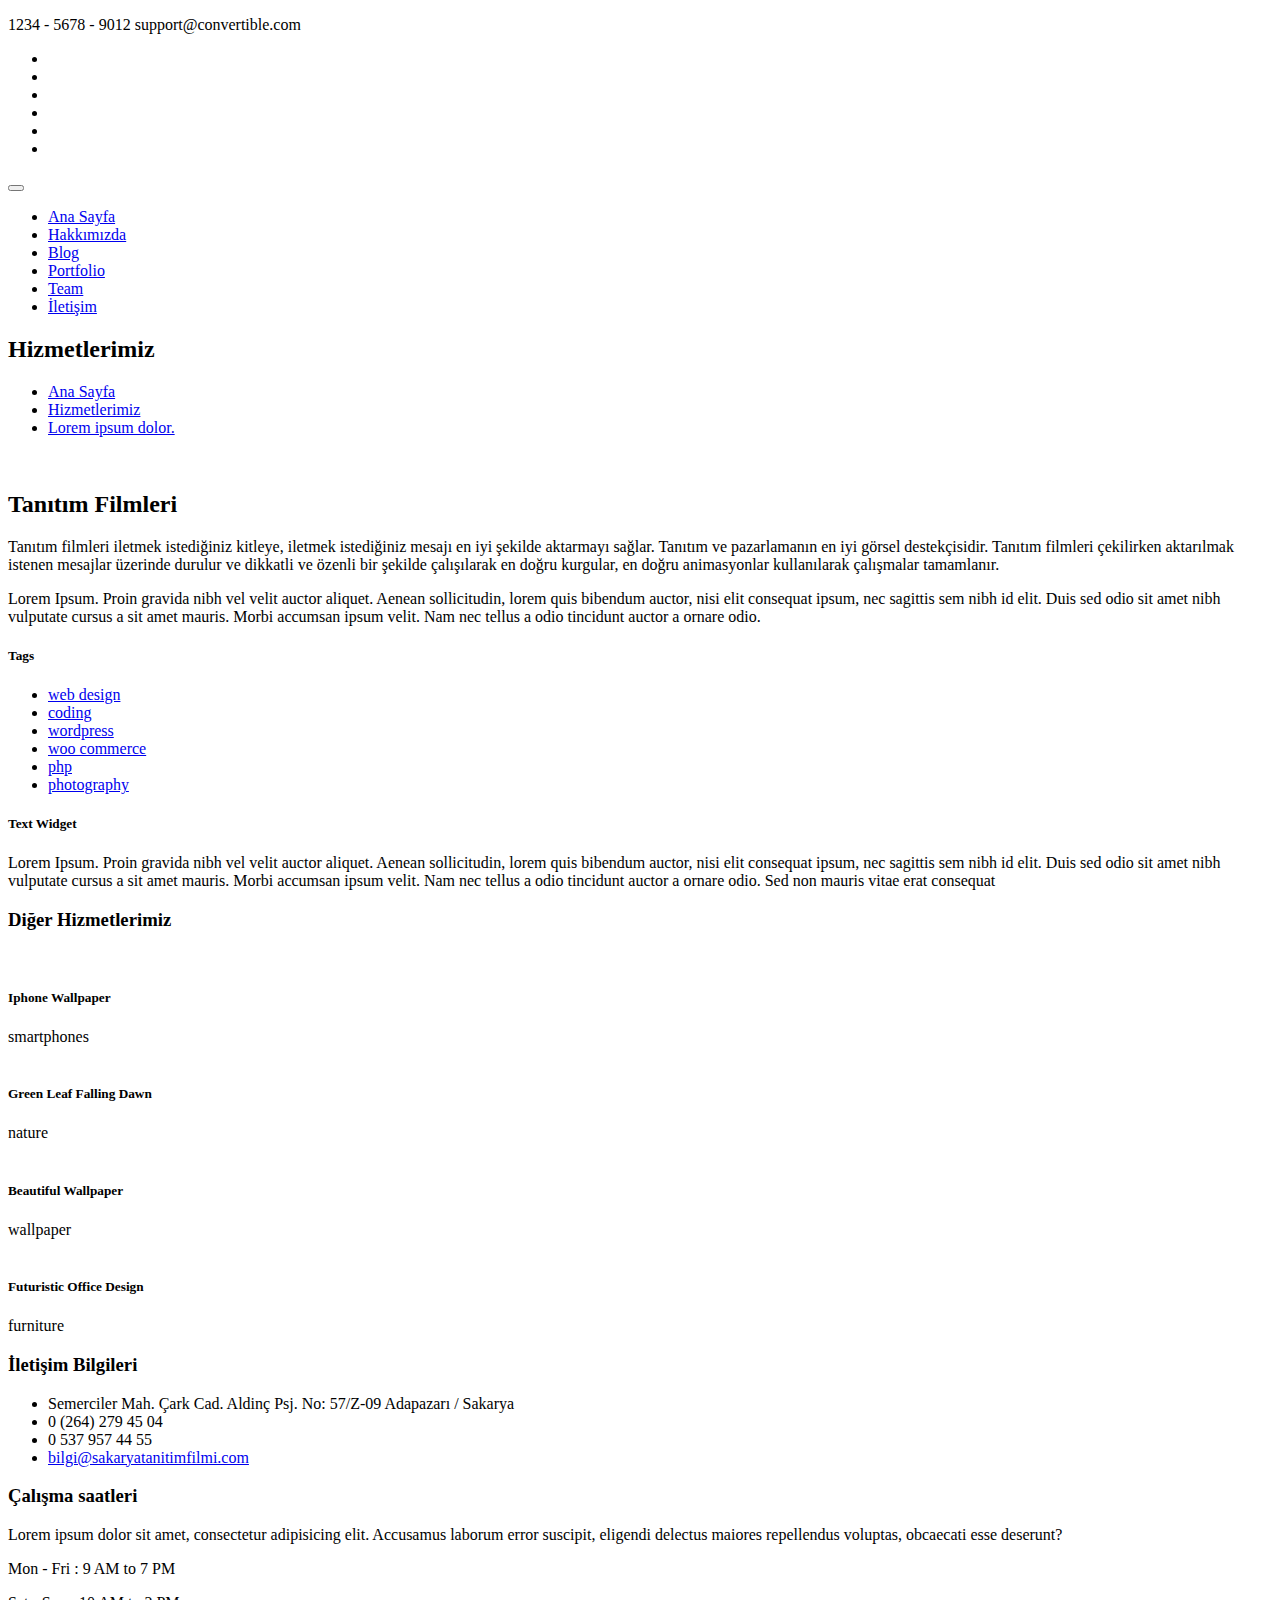
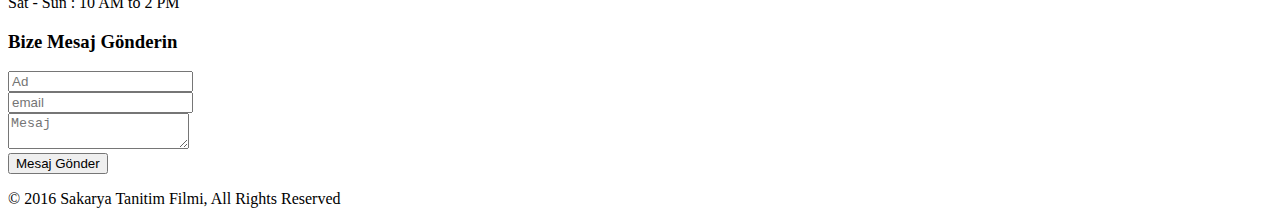
==== single-project.html @ cc4ac3e5 "Added files via upload" ====
<!doctype html>


<html lang="en" class="no-js">
<head>
	<title>Adapazarı Dış Mekan Çekimi Yapan Firmalar, Sakarya Fotoğraf Stüdyosu</title>

	<meta charset="utf-8">

	<meta http-equiv="X-UA-Compatible" content="IE=edge,chrome=1">
	<meta name="viewport" content="width=device-width, initial-scale=1, maximum-scale=1">

	<link href='http://fonts.googleapis.com/css?family=Open+Sans:300italic,400italic,600italic,700italic,400,700,600,300' rel='stylesheet' type='text/css'>

	<link rel="stylesheet" type="text/css" href="css/bootstrap.css" media="screen">
	<link rel="stylesheet" type="text/css" href="css/font-awesome.css" media="screen">
	<link rel="stylesheet" type="text/css" href="css/magnific-popup.css" media="screen">
	<link rel="stylesheet" type="text/css" href="css/style.css" media="screen">
	<link rel="stylesheet" type="text/css" href="css/responsive.css" media="screen">

</head>
<body>

	<!-- Container -->
	<div id="container">
		<!-- Header
		    ================================================== -->
		<header class="clearfix">
			<!-- Static navbar -->
			<div class="navbar navbar-default navbar-fixed-top">
				<div class="top-line">
					<div class="container">
						<p>
							<span><i class="fa fa-phone"></i>1234 - 5678 - 9012</span>
							<span><i class="fa fa-envelope-o"></i>support@convertible.com</span>
						</p>
						<ul class="social-icons">
							<li><a class="facebook" href="#"><i class="fa fa-facebook"></i></a></li>
							<li><a class="twitter" href="#"><i class="fa fa-twitter"></i></a></li>
							<li><a class="rss" href="#"><i class="fa fa-rss"></i></a></li>
							<li><a class="google" href="#"><i class="fa fa-google-plus"></i></a></li>
							<li><a class="linkedin" href="#"><i class="fa fa-linkedin"></i></a></li>
							<li><a class="pinterest" href="#"><i class="fa fa-pinterest"></i></a></li>
						</ul>
					</div>
				</div>
				<div class="container">
					<div class="navbar-header">
						<button type="button" class="navbar-toggle" data-toggle="collapse" data-target=".navbar-collapse">
							<span class="icon-bar"></span>
							<span class="icon-bar"></span>
							<span class="icon-bar"></span>
						</button>
						<a class="navbar-brand" href="#"><img alt="" src="images/logo.png" width="94px"></a>
					</div>
					<div class="navbar-collapse collapse">
						<ul class="nav navbar-nav navbar-right">

							<li><a class="active" href="index.html">Ana Sayfa</a></li>
							<li><a href="index.html#about-section">Hakkımızda</a></li>
							<li><a href="index.html#blog-section">Blog</a></li>
							<li><a href="index.html#portfolio-section">Portfolio</a></li>
							<li><a href="index.html#team-section">Team</a></li>
							<li><a href="index.html#contact-section">İletişim</a></li>

						</ul>
					</div>
				</div>
			</div>
		</header>
		<!-- End Header -->

		<!-- content 
			================================================== -->
		<div id="content">

			<!-- Page Banner -->
			<div class="page-banner">
				<div class="container">
					<h2>Hizmetlerimiz</h2>
					<ul class="page-tree">
						<li><a href="#">Ana Sayfa</a></li>
						<li><a href="#">Hizmetlerimiz</a></li>
						<li><a href="#">Lorem ipsum dolor.</a></li>
					</ul>		
				</div>
			</div>

			<!-- blog-box Banner -->
			<div class="single-project-page">
				<div class="container">
					<div class="row">

						<div class="col-md-9">
							<div class="single-project-content">
								<img alt="" src="upload/single-project.jpg">
								<h2>Tanıtım Filmleri</h2>
								<p>Tanıtım filmleri iletmek istediğiniz kitleye, iletmek istediğiniz mesajı en iyi şekilde aktarmayı sağlar. Tanıtım ve pazarlamanın en iyi görsel destekçisidir. Tanıtım filmleri çekilirken aktarılmak istenen mesajlar üzerinde durulur ve dikkatli ve özenli bir şekilde çalışılarak en doğru kurgular, en doğru animasyonlar kullanılarak çalışmalar tamamlanır.</p>
								<p>Lorem Ipsum. Proin gravida nibh vel velit auctor aliquet. Aenean sollicitudin, lorem quis bibendum auctor, nisi elit consequat ipsum, nec sagittis sem nibh id elit. Duis sed odio sit amet nibh vulputate cursus a sit amet mauris. Morbi accumsan ipsum velit. Nam nec tellus a odio tincidunt auctor a ornare odio. </p>
							</div>
						</div>

						<div class="col-md-3 sidebar">
							<div class="sidebar-widgets">
								<div class="tags-widget widget">
									<h5>Tags</h5>
									<ul class="tag-widget-list">
										<li><a href="#">web design</a></li>
										<li><a href="#">coding</a></li>
										<li><a href="#">wordpress</a></li>
										<li><a href="#">woo commerce</a></li>
										<li><a href="#">php</a></li>
										<li><a href="#">photography</a></li>
									</ul>
								</div>

								<div class="text-widget widget">
									<h5>Text Widget</h5>
									<p>Lorem Ipsum. Proin gravida nibh vel velit auctor aliquet. Aenean sollicitudin, lorem quis bibendum auctor, nisi elit consequat ipsum, nec sagittis sem nibh id elit. Duis sed odio sit amet nibh vulputate cursus a sit amet mauris. Morbi accumsan ipsum velit. Nam nec tellus a odio tincidunt auctor a ornare odio. Sed non  mauris vitae erat consequat</p>
								</div>

							</div>
						</div>
					</div>

					<div class="latest-projects">
						<h3>Diğer Hizmetlerimiz</h3>
						<div class="row">

							<div class="col-md-3">
								<div class="work-post">
									<div class="work-post-gal">
										<img alt="" src="upload/image1.jpg">
										<div class="hover-box">
											<a class="zoom video" href="http://www.youtube.com/watch?v=XSGBVzeBUbk"></a>
											<a class="page" href="single-project.html"></a>
										</div>
									</div>
									<div class="work-post-content">
										<h5>Iphone Wallpaper</h5>
										<span>smartphones</span>
									</div>
								</div>
							</div>

							<div class="col-md-3">
								<div class="work-post">
									<div class="work-post-gal">
										<img alt="" src="upload/image2.jpg">
										<div class="hover-box">
											<a class="zoom" href="upload/image2.jpg"></a>
											<a class="page" href="single-project.html"></a>
										</div>
									</div>
									<div class="work-post-content">
										<h5>Green Leaf Falling Dawn</h5>
										<span>nature</span>
									</div>										
								</div>
							</div>

							<div class="col-md-3">
								<div class="work-post">
									<div class="work-post-gal">
										<img alt="" src="upload/image3.jpg">
										<div class="hover-box">
											<a class="zoom video" href="http://www.youtube.com/watch?v=6v2L2UGZJAM"></a>
											<a class="page" href="single-project.html"></a>
										</div>
									</div>
									<div class="work-post-content">
										<h5>Beautiful Wallpaper</h5>
										<span>wallpaper</span>
									</div>										
								</div>
							</div>

							<div class="col-md-3">
								<div class="work-post">
									<div class="work-post-gal">
										<img alt="" src="upload/image4.jpg">
										<div class="hover-box">
											<a class="zoom" href="upload/image4.jpg"></a>
											<a class="page" href="single-project.html"></a>
										</div>
									</div>
									<div class="work-post-content">
										<h5>Futuristic Office Design</h5>
										<span>furniture</span>
									</div>										
								</div>
							</div>

						</div>
					</div>
											
				</div>
			</div>

		</div>
		<!-- End content -->


				<!-- contact box -->
				<div class="contact-box">
					<div class="container">
						<div class="row">

							<div class="col-md-3">
								<div class="contact-information">
									<h3>İletişim Bilgileri</h3>
									<ul class="contact-information-list">
										<li><span><i class="fa fa-home"></i>Semerciler Mah. Çark Cad. Aldinç Psj. No: 57/Z-09 Adapazarı / Sakarya</span></li>
										<li><span><i class="fa fa-phone"></i>0 (264) 279 45 04</span></li>
										<li><span><i class="fa fa-mobile"></i>0 537 957 44 55</span></li>
										<li><a href="#"><i class="fa fa-envelope"></i>bilgi@sakaryatanitimfilmi.com</a></li>
									</ul>
								</div>
							</div>

							<div class="col-md-3">
								<div class="contact-information">
									<h3>Çalışma saatleri</h3>
									<p>Lorem ipsum dolor sit amet, consectetur adipisicing elit. Accusamus laborum error suscipit, eligendi delectus maiores repellendus voluptas, obcaecati esse deserunt? </p>
									<p class="work-time"><span>Mon - Fri</span> : 9 AM to 7 PM</p>
									<p class="work-time"><span>Sat - Sun</span> : 10 AM to 2 PM</p>
								</div>
							</div>

							<div class="col-md-6">
								<h3>Bize Mesaj Gönderin</h3>
								<form id="contact-form" class="contact-work-form2">

									<div class="text-input">
										<div class="float-input">
											<input name="name" id="name2" type="text" placeholder="Ad">
											<span><i class="fa fa-user"></i></span>
										</div>

										<div class="float-input2">
											<input name="mail" id="mail2" type="text" placeholder="email">
											<span><i class="fa fa-envelope"></i></span>
										</div>
									</div>

									<div class="textarea-input">
										<textarea name="comment" id="comment2" placeholder="Mesaj"></textarea>
										<span><i class="fa fa-comment"></i></span>
									</div>

									<div class="msg2 message"></div>
									<input type="submit" name="mailing-submit" class="submit_contact main-form" value="Mesaj Gönder">

								</form>
							</div>

						</div>
					</div>
				</div>
			</div>
		</div>
		<!-- End contact -->

		<!-- footer 
			================================================== -->
		<footer>
			<div class="footer-line">
				<div class="container">
					<p>&#169; 2016 Sakarya Tanitim Filmi,  All Rights Reserved</p>
					<a class="go-top" href="#"></a>
				</div>
			</div>
		</footer>
		<!-- End footer -->
	</div>
	<!-- End Container -->

	<script type="text/javascript" src="js/jquery.min.js"></script>
	<script type="text/javascript" src="js/jquery.migrate.js"></script>
	<script type="text/javascript" src="js/bootstrap.js"></script>
	<script type="text/javascript" src="js/jquery.magnific-popup.min.js"></script>
	<script type="text/javascript" src="js/retina-1.1.0.min.js"></script>
	<script type="text/javascript" src="js/plugins-scroll.js"></script>
	<script type="text/javascript" src="js/script.js"></script>

	<!--[if lt IE 9]>
		<script src="http://html5shiv.googlecode.com/svn/trunk/html5.js"></script>
	<![endif]-->

</body>
</html>
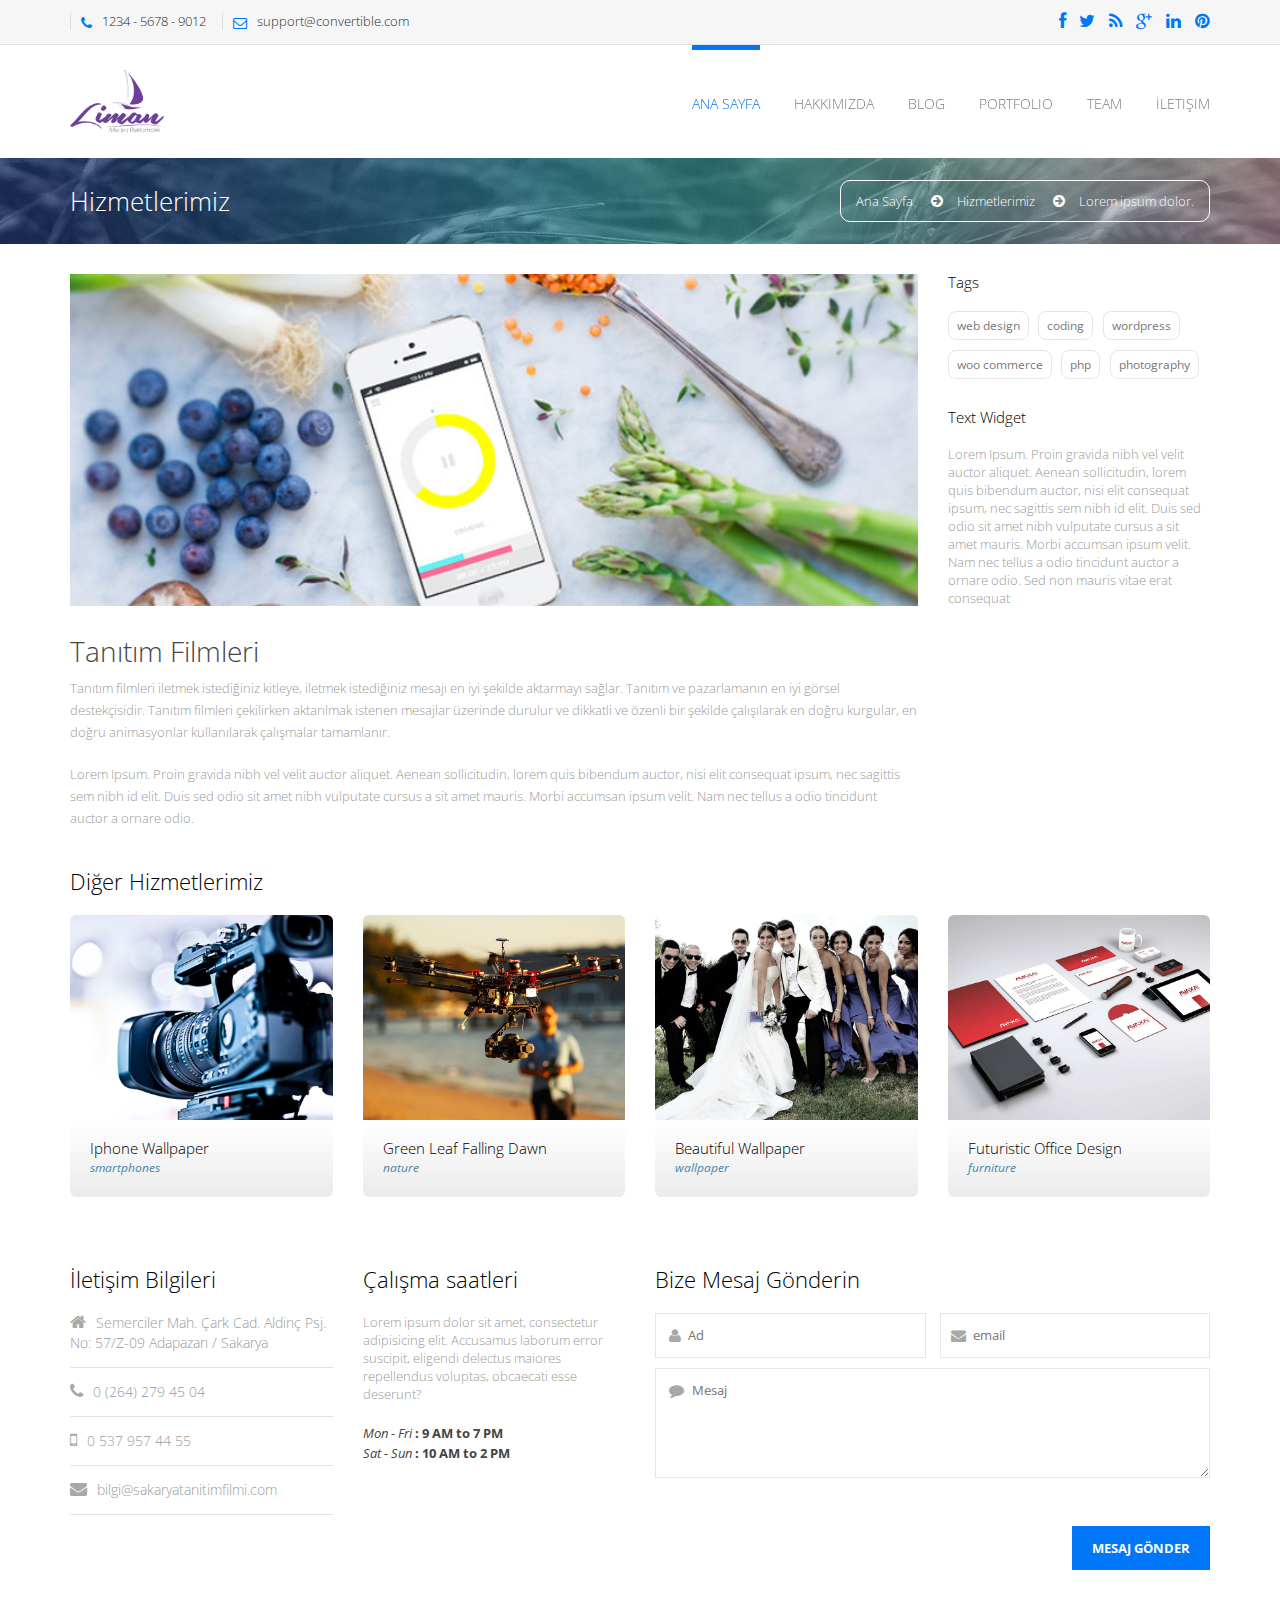
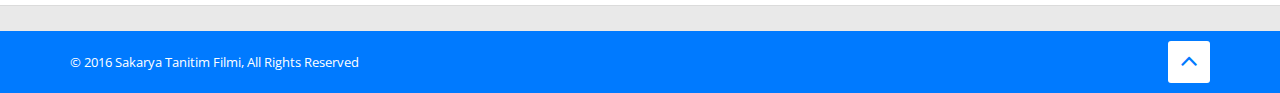
==== commit 128b8cfb: "Final Sync" ====
--- a/single-project.html
+++ b/single-project.html
@@ -1,291 +1,291 @@
-<!doctype html>
-
-
-<html lang="en" class="no-js">
-<head>
-	<title>Adapazarı Dış Mekan Çekimi Yapan Firmalar, Sakarya Fotoğraf Stüdyosu</title>
-
-	<meta charset="utf-8">
-
-	<meta http-equiv="X-UA-Compatible" content="IE=edge,chrome=1">
-	<meta name="viewport" content="width=device-width, initial-scale=1, maximum-scale=1">
-
-	<link href='http://fonts.googleapis.com/css?family=Open+Sans:300italic,400italic,600italic,700italic,400,700,600,300' rel='stylesheet' type='text/css'>
-
-	<link rel="stylesheet" type="text/css" href="css/bootstrap.css" media="screen">
-	<link rel="stylesheet" type="text/css" href="css/font-awesome.css" media="screen">
-	<link rel="stylesheet" type="text/css" href="css/magnific-popup.css" media="screen">
-	<link rel="stylesheet" type="text/css" href="css/style.css" media="screen">
-	<link rel="stylesheet" type="text/css" href="css/responsive.css" media="screen">
-
-</head>
-<body>
-
-	<!-- Container -->
-	<div id="container">
-		<!-- Header
-		    ================================================== -->
-		<header class="clearfix">
-			<!-- Static navbar -->
-			<div class="navbar navbar-default navbar-fixed-top">
-				<div class="top-line">
-					<div class="container">
-						<p>
-							<span><i class="fa fa-phone"></i>1234 - 5678 - 9012</span>
-							<span><i class="fa fa-envelope-o"></i>support@convertible.com</span>
-						</p>
-						<ul class="social-icons">
-							<li><a class="facebook" href="#"><i class="fa fa-facebook"></i></a></li>
-							<li><a class="twitter" href="#"><i class="fa fa-twitter"></i></a></li>
-							<li><a class="rss" href="#"><i class="fa fa-rss"></i></a></li>
-							<li><a class="google" href="#"><i class="fa fa-google-plus"></i></a></li>
-							<li><a class="linkedin" href="#"><i class="fa fa-linkedin"></i></a></li>
-							<li><a class="pinterest" href="#"><i class="fa fa-pinterest"></i></a></li>
-						</ul>
-					</div>
-				</div>
-				<div class="container">
-					<div class="navbar-header">
-						<button type="button" class="navbar-toggle" data-toggle="collapse" data-target=".navbar-collapse">
-							<span class="icon-bar"></span>
-							<span class="icon-bar"></span>
-							<span class="icon-bar"></span>
-						</button>
-						<a class="navbar-brand" href="#"><img alt="" src="images/logo.png" width="94px"></a>
-					</div>
-					<div class="navbar-collapse collapse">
-						<ul class="nav navbar-nav navbar-right">
-
-							<li><a class="active" href="index.html">Ana Sayfa</a></li>
-							<li><a href="index.html#about-section">Hakkımızda</a></li>
-							<li><a href="index.html#blog-section">Blog</a></li>
-							<li><a href="index.html#portfolio-section">Portfolio</a></li>
-							<li><a href="index.html#team-section">Team</a></li>
-							<li><a href="index.html#contact-section">İletişim</a></li>
-
-						</ul>
-					</div>
-				</div>
-			</div>
-		</header>
-		<!-- End Header -->
-
-		<!-- content 
-			================================================== -->
-		<div id="content">
-
-			<!-- Page Banner -->
-			<div class="page-banner">
-				<div class="container">
-					<h2>Hizmetlerimiz</h2>
-					<ul class="page-tree">
-						<li><a href="#">Ana Sayfa</a></li>
-						<li><a href="#">Hizmetlerimiz</a></li>
-						<li><a href="#">Lorem ipsum dolor.</a></li>
-					</ul>		
-				</div>
-			</div>
-
-			<!-- blog-box Banner -->
-			<div class="single-project-page">
-				<div class="container">
-					<div class="row">
-
-						<div class="col-md-9">
-							<div class="single-project-content">
-								<img alt="" src="upload/single-project.jpg">
-								<h2>Tanıtım Filmleri</h2>
-								<p>Tanıtım filmleri iletmek istediğiniz kitleye, iletmek istediğiniz mesajı en iyi şekilde aktarmayı sağlar. Tanıtım ve pazarlamanın en iyi görsel destekçisidir. Tanıtım filmleri çekilirken aktarılmak istenen mesajlar üzerinde durulur ve dikkatli ve özenli bir şekilde çalışılarak en doğru kurgular, en doğru animasyonlar kullanılarak çalışmalar tamamlanır.</p>
-								<p>Lorem Ipsum. Proin gravida nibh vel velit auctor aliquet. Aenean sollicitudin, lorem quis bibendum auctor, nisi elit consequat ipsum, nec sagittis sem nibh id elit. Duis sed odio sit amet nibh vulputate cursus a sit amet mauris. Morbi accumsan ipsum velit. Nam nec tellus a odio tincidunt auctor a ornare odio. </p>
-							</div>
-						</div>
-
-						<div class="col-md-3 sidebar">
-							<div class="sidebar-widgets">
-								<div class="tags-widget widget">
-									<h5>Tags</h5>
-									<ul class="tag-widget-list">
-										<li><a href="#">web design</a></li>
-										<li><a href="#">coding</a></li>
-										<li><a href="#">wordpress</a></li>
-										<li><a href="#">woo commerce</a></li>
-										<li><a href="#">php</a></li>
-										<li><a href="#">photography</a></li>
-									</ul>
-								</div>
-
-								<div class="text-widget widget">
-									<h5>Text Widget</h5>
-									<p>Lorem Ipsum. Proin gravida nibh vel velit auctor aliquet. Aenean sollicitudin, lorem quis bibendum auctor, nisi elit consequat ipsum, nec sagittis sem nibh id elit. Duis sed odio sit amet nibh vulputate cursus a sit amet mauris. Morbi accumsan ipsum velit. Nam nec tellus a odio tincidunt auctor a ornare odio. Sed non  mauris vitae erat consequat</p>
-								</div>
-
-							</div>
-						</div>
-					</div>
-
-					<div class="latest-projects">
-						<h3>Diğer Hizmetlerimiz</h3>
-						<div class="row">
-
-							<div class="col-md-3">
-								<div class="work-post">
-									<div class="work-post-gal">
-										<img alt="" src="upload/image1.jpg">
-										<div class="hover-box">
-											<a class="zoom video" href="http://www.youtube.com/watch?v=XSGBVzeBUbk"></a>
-											<a class="page" href="single-project.html"></a>
-										</div>
-									</div>
-									<div class="work-post-content">
-										<h5>Iphone Wallpaper</h5>
-										<span>smartphones</span>
-									</div>
-								</div>
-							</div>
-
-							<div class="col-md-3">
-								<div class="work-post">
-									<div class="work-post-gal">
-										<img alt="" src="upload/image2.jpg">
-										<div class="hover-box">
-											<a class="zoom" href="upload/image2.jpg"></a>
-											<a class="page" href="single-project.html"></a>
-										</div>
-									</div>
-									<div class="work-post-content">
-										<h5>Green Leaf Falling Dawn</h5>
-										<span>nature</span>
-									</div>										
-								</div>
-							</div>
-
-							<div class="col-md-3">
-								<div class="work-post">
-									<div class="work-post-gal">
-										<img alt="" src="upload/image3.jpg">
-										<div class="hover-box">
-											<a class="zoom video" href="http://www.youtube.com/watch?v=6v2L2UGZJAM"></a>
-											<a class="page" href="single-project.html"></a>
-										</div>
-									</div>
-									<div class="work-post-content">
-										<h5>Beautiful Wallpaper</h5>
-										<span>wallpaper</span>
-									</div>										
-								</div>
-							</div>
-
-							<div class="col-md-3">
-								<div class="work-post">
-									<div class="work-post-gal">
-										<img alt="" src="upload/image4.jpg">
-										<div class="hover-box">
-											<a class="zoom" href="upload/image4.jpg"></a>
-											<a class="page" href="single-project.html"></a>
-										</div>
-									</div>
-									<div class="work-post-content">
-										<h5>Futuristic Office Design</h5>
-										<span>furniture</span>
-									</div>										
-								</div>
-							</div>
-
-						</div>
-					</div>
-											
-				</div>
-			</div>
-
-		</div>
-		<!-- End content -->
-
-
-				<!-- contact box -->
-				<div class="contact-box">
-					<div class="container">
-						<div class="row">
-
-							<div class="col-md-3">
-								<div class="contact-information">
-									<h3>İletişim Bilgileri</h3>
-									<ul class="contact-information-list">
-										<li><span><i class="fa fa-home"></i>Semerciler Mah. Çark Cad. Aldinç Psj. No: 57/Z-09 Adapazarı / Sakarya</span></li>
-										<li><span><i class="fa fa-phone"></i>0 (264) 279 45 04</span></li>
-										<li><span><i class="fa fa-mobile"></i>0 537 957 44 55</span></li>
-										<li><a href="#"><i class="fa fa-envelope"></i>bilgi@sakaryatanitimfilmi.com</a></li>
-									</ul>
-								</div>
-							</div>
-
-							<div class="col-md-3">
-								<div class="contact-information">
-									<h3>Çalışma saatleri</h3>
-									<p>Lorem ipsum dolor sit amet, consectetur adipisicing elit. Accusamus laborum error suscipit, eligendi delectus maiores repellendus voluptas, obcaecati esse deserunt? </p>
-									<p class="work-time"><span>Mon - Fri</span> : 9 AM to 7 PM</p>
-									<p class="work-time"><span>Sat - Sun</span> : 10 AM to 2 PM</p>
-								</div>
-							</div>
-
-							<div class="col-md-6">
-								<h3>Bize Mesaj Gönderin</h3>
-								<form id="contact-form" class="contact-work-form2">
-
-									<div class="text-input">
-										<div class="float-input">
-											<input name="name" id="name2" type="text" placeholder="Ad">
-											<span><i class="fa fa-user"></i></span>
-										</div>
-
-										<div class="float-input2">
-											<input name="mail" id="mail2" type="text" placeholder="email">
-											<span><i class="fa fa-envelope"></i></span>
-										</div>
-									</div>
-
-									<div class="textarea-input">
-										<textarea name="comment" id="comment2" placeholder="Mesaj"></textarea>
-										<span><i class="fa fa-comment"></i></span>
-									</div>
-
-									<div class="msg2 message"></div>
-									<input type="submit" name="mailing-submit" class="submit_contact main-form" value="Mesaj Gönder">
-
-								</form>
-							</div>
-
-						</div>
-					</div>
-				</div>
-			</div>
-		</div>
-		<!-- End contact -->
-
-		<!-- footer 
-			================================================== -->
-		<footer>
-			<div class="footer-line">
-				<div class="container">
-					<p>&#169; 2016 Sakarya Tanitim Filmi,  All Rights Reserved</p>
-					<a class="go-top" href="#"></a>
-				</div>
-			</div>
-		</footer>
-		<!-- End footer -->
-	</div>
-	<!-- End Container -->
-
-	<script type="text/javascript" src="js/jquery.min.js"></script>
-	<script type="text/javascript" src="js/jquery.migrate.js"></script>
-	<script type="text/javascript" src="js/bootstrap.js"></script>
-	<script type="text/javascript" src="js/jquery.magnific-popup.min.js"></script>
-	<script type="text/javascript" src="js/retina-1.1.0.min.js"></script>
-	<script type="text/javascript" src="js/plugins-scroll.js"></script>
-	<script type="text/javascript" src="js/script.js"></script>
-
-	<!--[if lt IE 9]>
-		<script src="http://html5shiv.googlecode.com/svn/trunk/html5.js"></script>
-	<![endif]-->
-
-</body>
+<!doctype html>
+
+
+<html lang="en" class="no-js">
+<head>
+	<title>Adapazarı Dış Mekan Çekimi Yapan Firmalar, Sakarya Fotoğraf Stüdyosu</title>
+
+	<meta charset="utf-8">
+
+	<meta http-equiv="X-UA-Compatible" content="IE=edge,chrome=1">
+	<meta name="viewport" content="width=device-width, initial-scale=1, maximum-scale=1">
+
+	<link href='http://fonts.googleapis.com/css?family=Open+Sans:300italic,400italic,600italic,700italic,400,700,600,300' rel='stylesheet' type='text/css'>
+
+	<link rel="stylesheet" type="text/css" href="css/bootstrap.css" media="screen">
+	<link rel="stylesheet" type="text/css" href="css/font-awesome.css" media="screen">
+	<link rel="stylesheet" type="text/css" href="css/magnific-popup.css" media="screen">
+	<link rel="stylesheet" type="text/css" href="css/style.css" media="screen">
+	<link rel="stylesheet" type="text/css" href="css/responsive.css" media="screen">
+
+</head>
+<body>
+
+	<!-- Container -->
+	<div id="container">
+		<!-- Header
+		    ================================================== -->
+		<header class="clearfix">
+			<!-- Static navbar -->
+			<div class="navbar navbar-default navbar-fixed-top">
+				<div class="top-line">
+					<div class="container">
+						<p>
+							<span><i class="fa fa-phone"></i>1234 - 5678 - 9012</span>
+							<span><i class="fa fa-envelope-o"></i>support@convertible.com</span>
+						</p>
+						<ul class="social-icons">
+							<li><a class="facebook" href="#"><i class="fa fa-facebook"></i></a></li>
+							<li><a class="twitter" href="#"><i class="fa fa-twitter"></i></a></li>
+							<li><a class="rss" href="#"><i class="fa fa-rss"></i></a></li>
+							<li><a class="google" href="#"><i class="fa fa-google-plus"></i></a></li>
+							<li><a class="linkedin" href="#"><i class="fa fa-linkedin"></i></a></li>
+							<li><a class="pinterest" href="#"><i class="fa fa-pinterest"></i></a></li>
+						</ul>
+					</div>
+				</div>
+				<div class="container">
+					<div class="navbar-header">
+						<button type="button" class="navbar-toggle" data-toggle="collapse" data-target=".navbar-collapse">
+							<span class="icon-bar"></span>
+							<span class="icon-bar"></span>
+							<span class="icon-bar"></span>
+						</button>
+						<a class="navbar-brand" href="#"><img alt="" src="images/logo.png" width="94px"></a>
+					</div>
+					<div class="navbar-collapse collapse">
+						<ul class="nav navbar-nav navbar-right">
+
+							<li><a class="active" href="index.html">Ana Sayfa</a></li>
+							<li><a href="index.html#about-section">Hakkımızda</a></li>
+							<li><a href="index.html#blog-section">Blog</a></li>
+							<li><a href="index.html#portfolio-section">Portfolio</a></li>
+							<li><a href="index.html#team-section">Team</a></li>
+							<li><a href="index.html#contact-section">İletişim</a></li>
+
+						</ul>
+					</div>
+				</div>
+			</div>
+		</header>
+		<!-- End Header -->
+
+		<!-- content 
+			================================================== -->
+		<div id="content">
+
+			<!-- Page Banner -->
+			<div class="page-banner">
+				<div class="container">
+					<h2>Hizmetlerimiz</h2>
+					<ul class="page-tree">
+						<li><a href="#">Ana Sayfa</a></li>
+						<li><a href="#">Hizmetlerimiz</a></li>
+						<li><a href="#">Lorem ipsum dolor.</a></li>
+					</ul>		
+				</div>
+			</div>
+
+			<!-- blog-box Banner -->
+			<div class="single-project-page">
+				<div class="container">
+					<div class="row">
+
+						<div class="col-md-9">
+							<div class="single-project-content">
+								<img alt="" src="upload/single-project.jpg">
+								<h2>Tanıtım Filmleri</h2>
+								<p>Tanıtım filmleri iletmek istediğiniz kitleye, iletmek istediğiniz mesajı en iyi şekilde aktarmayı sağlar. Tanıtım ve pazarlamanın en iyi görsel destekçisidir. Tanıtım filmleri çekilirken aktarılmak istenen mesajlar üzerinde durulur ve dikkatli ve özenli bir şekilde çalışılarak en doğru kurgular, en doğru animasyonlar kullanılarak çalışmalar tamamlanır.</p>
+								<p>Lorem Ipsum. Proin gravida nibh vel velit auctor aliquet. Aenean sollicitudin, lorem quis bibendum auctor, nisi elit consequat ipsum, nec sagittis sem nibh id elit. Duis sed odio sit amet nibh vulputate cursus a sit amet mauris. Morbi accumsan ipsum velit. Nam nec tellus a odio tincidunt auctor a ornare odio. </p>
+							</div>
+						</div>
+
+						<div class="col-md-3 sidebar">
+							<div class="sidebar-widgets">
+								<div class="tags-widget widget">
+									<h5>Tags</h5>
+									<ul class="tag-widget-list">
+										<li><a href="#">web design</a></li>
+										<li><a href="#">coding</a></li>
+										<li><a href="#">wordpress</a></li>
+										<li><a href="#">woo commerce</a></li>
+										<li><a href="#">php</a></li>
+										<li><a href="#">photography</a></li>
+									</ul>
+								</div>
+
+								<div class="text-widget widget">
+									<h5>Text Widget</h5>
+									<p>Lorem Ipsum. Proin gravida nibh vel velit auctor aliquet. Aenean sollicitudin, lorem quis bibendum auctor, nisi elit consequat ipsum, nec sagittis sem nibh id elit. Duis sed odio sit amet nibh vulputate cursus a sit amet mauris. Morbi accumsan ipsum velit. Nam nec tellus a odio tincidunt auctor a ornare odio. Sed non  mauris vitae erat consequat</p>
+								</div>
+
+							</div>
+						</div>
+					</div>
+
+					<div class="latest-projects">
+						<h3>Diğer Hizmetlerimiz</h3>
+						<div class="row">
+
+							<div class="col-md-3">
+								<div class="work-post">
+									<div class="work-post-gal">
+										<img alt="" src="upload/image1.jpg">
+										<div class="hover-box">
+											<a class="zoom video" href="http://www.youtube.com/watch?v=XSGBVzeBUbk"></a>
+											<a class="page" href="single-project.html"></a>
+										</div>
+									</div>
+									<div class="work-post-content">
+										<h5>Iphone Wallpaper</h5>
+										<span>smartphones</span>
+									</div>
+								</div>
+							</div>
+
+							<div class="col-md-3">
+								<div class="work-post">
+									<div class="work-post-gal">
+										<img alt="" src="upload/image2.jpg">
+										<div class="hover-box">
+											<a class="zoom" href="upload/image2.jpg"></a>
+											<a class="page" href="single-project.html"></a>
+										</div>
+									</div>
+									<div class="work-post-content">
+										<h5>Green Leaf Falling Dawn</h5>
+										<span>nature</span>
+									</div>										
+								</div>
+							</div>
+
+							<div class="col-md-3">
+								<div class="work-post">
+									<div class="work-post-gal">
+										<img alt="" src="upload/image3.jpg">
+										<div class="hover-box">
+											<a class="zoom video" href="http://www.youtube.com/watch?v=6v2L2UGZJAM"></a>
+											<a class="page" href="single-project.html"></a>
+										</div>
+									</div>
+									<div class="work-post-content">
+										<h5>Beautiful Wallpaper</h5>
+										<span>wallpaper</span>
+									</div>										
+								</div>
+							</div>
+
+							<div class="col-md-3">
+								<div class="work-post">
+									<div class="work-post-gal">
+										<img alt="" src="upload/image4.jpg">
+										<div class="hover-box">
+											<a class="zoom" href="upload/image4.jpg"></a>
+											<a class="page" href="single-project.html"></a>
+										</div>
+									</div>
+									<div class="work-post-content">
+										<h5>Futuristic Office Design</h5>
+										<span>furniture</span>
+									</div>										
+								</div>
+							</div>
+
+						</div>
+					</div>
+											
+				</div>
+			</div>
+
+		</div>
+		<!-- End content -->
+
+
+				<!-- contact box -->
+				<div class="contact-box">
+					<div class="container">
+						<div class="row">
+
+							<div class="col-md-3">
+								<div class="contact-information">
+									<h3>İletişim Bilgileri</h3>
+									<ul class="contact-information-list">
+										<li><span><i class="fa fa-home"></i>Semerciler Mah. Çark Cad. Aldinç Psj. No: 57/Z-09 Adapazarı / Sakarya</span></li>
+										<li><span><i class="fa fa-phone"></i>0 (264) 279 45 04</span></li>
+										<li><span><i class="fa fa-mobile"></i>0 537 957 44 55</span></li>
+										<li><a href="#"><i class="fa fa-envelope"></i>bilgi@sakaryatanitimfilmi.com</a></li>
+									</ul>
+								</div>
+							</div>
+
+							<div class="col-md-3">
+								<div class="contact-information">
+									<h3>Çalışma saatleri</h3>
+									<p>Lorem ipsum dolor sit amet, consectetur adipisicing elit. Accusamus laborum error suscipit, eligendi delectus maiores repellendus voluptas, obcaecati esse deserunt? </p>
+									<p class="work-time"><span>Mon - Fri</span> : 9 AM to 7 PM</p>
+									<p class="work-time"><span>Sat - Sun</span> : 10 AM to 2 PM</p>
+								</div>
+							</div>
+
+							<div class="col-md-6">
+								<h3>Bize Mesaj Gönderin</h3>
+								<form id="contact-form" class="contact-work-form2">
+
+									<div class="text-input">
+										<div class="float-input">
+											<input name="name" id="name2" type="text" placeholder="Ad">
+											<span><i class="fa fa-user"></i></span>
+										</div>
+
+										<div class="float-input2">
+											<input name="mail" id="mail2" type="text" placeholder="email">
+											<span><i class="fa fa-envelope"></i></span>
+										</div>
+									</div>
+
+									<div class="textarea-input">
+										<textarea name="comment" id="comment2" placeholder="Mesaj"></textarea>
+										<span><i class="fa fa-comment"></i></span>
+									</div>
+
+									<div class="msg2 message"></div>
+									<input type="submit" name="mailing-submit" class="submit_contact main-form" value="Mesaj Gönder">
+
+								</form>
+							</div>
+
+						</div>
+					</div>
+				</div>
+			</div>
+		</div>
+		<!-- End contact -->
+
+		<!-- footer 
+			================================================== -->
+		<footer>
+			<div class="footer-line">
+				<div class="container">
+					<p>&#169; 2016 Sakarya Tanitim Filmi,  All Rights Reserved</p>
+					<a class="go-top" href="#"></a>
+				</div>
+			</div>
+		</footer>
+		<!-- End footer -->
+	</div>
+	<!-- End Container -->
+
+	<script type="text/javascript" src="js/jquery.min.js"></script>
+	<script type="text/javascript" src="js/jquery.migrate.js"></script>
+	<script type="text/javascript" src="js/bootstrap.js"></script>
+	<script type="text/javascript" src="js/jquery.magnific-popup.min.js"></script>
+	<script type="text/javascript" src="js/retina-1.1.0.min.js"></script>
+	<script type="text/javascript" src="js/plugins-scroll.js"></script>
+	<script type="text/javascript" src="js/script.js"></script>
+
+	<!--[if lt IE 9]>
+		<script src="http://html5shiv.googlecode.com/svn/trunk/html5.js"></script>
+	<![endif]-->
+
+</body>
 </html>--- a/css/style.css
+++ b/css/style.css
@@ -0,0 +1,3421 @@
+
+/*-------------------------------------------------
+ =  Table of Css
+
+ 1.Isotope                              
+ 2.Header                          
+ 3.General code                   
+ 4.content - home sections                              
+ 5.Portfolio pages                           
+ 6.Blog pages       
+ 8.Contact page                               
+ 9.Single post                            
+ 10.About page                            
+ 11.Shop Page           
+ 12.Single Project page         
+ 13.Footer
+ 14.nouislider style (used in priccing range)
+ 15.Single page
+
+-------------------------------------------------*/
+
+/*-------------------------------------------------------*/
+/* 1. Isotope filtering
+/*-------------------------------------------------------*/
+.isotope-item {
+    z-index: 2;
+}
+.isotope-hidden.isotope-item {
+    pointer-events: none;
+    z-index: 1;
+}
+.isotope, .isotope .isotope-item {/* change duration value to whatever you like */
+    -webkit-transition-duration: 0.8s;
+    -moz-transition-duration: 0.8s;
+    transition-duration: 0.8s;
+}
+.isotope {
+    -webkit-transition-property: height, width;
+    -moz-transition-property: height, width;
+    transition-property: height, width;
+}
+.isotope .isotope-item {
+    -webkit-transition-property: -webkit-transform, opacity;
+    -moz-transition-property:-moz-transform, opacity;
+    transition-property:transform, opacity;
+}
+
+/*-------------------------------------------------*/
+/* =  Header
+/*-------------------------------------------------*/
+
+
+.navbar {
+	margin-bottom: 0;
+    background: #fff;
+    box-shadow: none;
+    -webkit-box-shadow: none;
+    -moz-box-shadow: none;
+    -o-box-shadow: none;
+    border: none !important;
+    border-radius: 0;
+    transition: all 0.17s ease-in-out;
+    -moz-transition: all 0.17s ease-in-out;
+    -webkit-transition: all 0.17s ease-in-out;
+    -o-transition: all 0.17s ease-in-out;
+}
+
+header.active .navbar {
+    background: rgba(255,255,255,0.9);
+}
+
+.top-line {
+    padding: 12px 0;
+    background: #f6f6f6;
+    border-bottom: 1px solid #e4e4e4;
+    overflow: hidden;
+    transition: all 0.17s ease-in-out;
+    -moz-transition: all 0.17s ease-in-out;
+    -webkit-transition: all 0.17s ease-in-out;
+    -o-transition: all 0.17s ease-in-out;
+}
+
+header.active .top-line {
+    height: 0;
+    padding: 0;
+}
+
+.top-line p {
+    float: left;
+    margin: 0;
+}
+
+.top-line p span {
+    display: inline-block;
+    color: #253135;
+    font-size: 13px;
+    font-family: 'Open Sans', sans-serif;
+    border-left: 1px solid #dddddd;
+    line-height: 16px;
+    margin-right: 13px;  
+}
+
+.top-line p span i {
+    color: #0077f9;
+    font-size: 14px;
+    vertical-align: middle;
+    display: inline-block;
+    padding: 0 10px;
+}
+
+ul.social-icons {
+    float: right;
+}
+
+ul.social-icons li {
+    display: inline-block;
+    margin-left: 10px;
+}
+
+ul.social-icons li a {
+    display: inline-block;
+    margin-bottom: -2px;
+    transition: all 0.17s ease-in-out;
+    -moz-transition: all 0.17s ease-in-out;
+    -webkit-transition: all 0.17s ease-in-out;
+    -o-transition: all 0.17s ease-in-out;
+}
+
+ul.social-icons li a i {
+    font-size: 17px;
+    color: #0077f9;
+}
+
+ul.social-icons li a:hover {
+    transform: scale(1.4);
+    -ms-transform: scale(1.4);
+    -webkit-transform: scale(1.4);
+    -moz-transform: scale(1.4);
+    -o-transform: scale(1.4);
+}
+
+.navbar-brand {
+    padding: 25px 15px;
+    transition: all 0.17s ease-in-out;
+    -moz-transition: all 0.17s ease-in-out;
+    -webkit-transition: all 0.17s ease-in-out;
+    -o-transition: all 0.17s ease-in-out;
+}
+
+header.active .navbar-brand {
+    padding: 10px 15px 0;
+}
+
+.navbar-default .navbar-nav {
+    margin-top: 0px;
+    margin-bottom: 0px;
+}
+
+.navbar-default .navbar-nav > li {
+    margin-left: 34px;
+}
+
+.navbar-default .navbar-nav > li.drop {
+    position: relative;
+    margin-right: -16px;
+}
+
+.navbar-default .navbar-nav > li.drop:after {
+    position: absolute;
+    content: '\f107';
+    font-family: 'FontAwesome';
+    color: #cecece;
+    font-size: 13px;
+    right: 0px;
+    top: 50%;
+    margin-top: -7px;
+}
+
+.navbar-default .navbar-nav > li:first-child {
+    margin-left: 0px;
+}
+
+.navbar-default .navbar-nav > li > a {
+    position: relative;
+    color: #7d7d7d;
+    font-size: 14px;
+    font-family: 'Open Sans', sans-serif;
+    font-weight: 300;
+    padding: 44px 0;
+    text-transform: uppercase;
+    border-top: 5px solid transparent;
+    z-index: 2;
+    transition: all 0.17s ease-in-out;
+    -moz-transition: all 0.17s ease-in-out;
+    -webkit-transition: all 0.17s ease-in-out;
+    -o-transition: all 0.17s ease-in-out;
+    -webkit-backface-visibility: hidden;
+}
+
+.navbar-default .navbar-nav > li.drop > a {
+    padding-right: 16px;
+}
+
+.navbar-default .navbar-nav > li > a.active {
+    color: #0077f9;
+    border-top: 5px solid #0077f9;
+}
+
+.navbar-default .navbar-nav > li > a:hover {
+    color: #0077f9;
+}
+
+header.active .navbar-nav > li > a {
+    padding: 24px 0 26px;
+}
+
+ul.drop-down {
+    position: absolute;
+    top: 100%;
+    left: 0;
+    width: 150px;
+    visibility: hidden;
+    opacity: 0;
+    z-index: 3;
+    transition: all 0.17s ease-in-out;
+    -moz-transition: all 0.17s ease-in-out;
+    -webkit-transition: all 0.17s ease-in-out;
+    -o-transition: all 0.17s ease-in-out;
+    -webkit-backface-visibility: hidden;
+    -moz-backface-visibility: hidden;
+    -o-backface-visibility: hidden;
+    -ms-backface-visibility: hidden;
+    backface-visibility: hidden;
+    -webkit-transform-origin: 0 0;
+    -moz-transform-origin: 0 0;
+    -ms-transform-origin: 0 0;
+    -o-transform-origin: 0 0;
+    transform-origin: 0 0;
+    -webkit-transform: rotateX(-90deg);
+    -moz-transform: rotateX(-90deg);
+    -ms-transform: rotateX(-90deg);
+    -o-transform: rotateX(-90deg);
+    transform: rotateX(-90deg);
+    -webkit-transition: -webkit-transform 0.4s, opacity 0.1s 0.3s;
+    -moz-transition: -moz-transform 0.4s, opacity 0.1s 0.3s;
+    -mos-transition: -mos-transform 0.4s, opacity 0.1s 0.3s;
+    -o-transition: -o-transform 0.4s, opacity 0.1s 0.3s;
+}
+
+.navbar-default .navbar-nav > li:hover > ul.drop-down {
+    visibility: visible;
+    opacity: 1;
+    -webkit-transform: rotateX(0deg);
+      -moz-transform: rotateX(0deg);
+      -ms-transform: rotateX(0deg);
+      -o-transform: rotateX(0deg);
+      transform: rotateX(0deg);
+      -webkit-transition: -webkit-transform 0.4s, opacity 0.1s;
+      -moz-transition: -moz-transform 0.4s, opacity 0.1s;
+      -mos-transition: -mos-transform 0.4s, opacity 0.1s;
+      -o-transition: -o-transform 0.4s, opacity 0.1s;
+      transition: transform 0.4s, opacity 0.1s;
+}
+
+ul.drop-down li a {
+    display: block;
+    color: #fff;
+    font-size: 14px;
+    font-family: 'Open Sans', sans-serif;
+    padding: 10px 12px;
+    text-decoration: none;
+    text-transform: capitalize;
+    background: #0076f9;
+    font-weight: 300;
+    opacity: 1;
+    border-top: 1px solid rgba(0,0,0,0.3);
+    transition: all 0.17s ease-in-out;
+    -moz-transition: all 0.17s ease-in-out;
+    -webkit-transition: all 0.17s ease-in-out;
+    -o-transition: all 0.17s ease-in-out;
+}
+
+ul.drop-down li {
+    position: relative;
+}
+
+ ul.drop-down.level3 {
+    top: 0;
+    left: 100%;
+    -webkit-transform: rotateY(-90deg);
+    -moz-transform: rotateY(-90deg);
+    -ms-transform: rotateY(-90deg);
+    -o-transform: rotateY(-90deg);
+    transform: rotateY(-90deg);
+}
+
+ul.drop-down li:hover ul.drop-down.level3 {
+    visibility: visible;
+    opacity: 1;
+    -webkit-transform: rotateY(0deg);
+      -moz-transform: rotateY(0deg);
+      -ms-transform: rotateY(0deg);
+      -o-transform: rotateY(0deg);
+      transform: rotateY(0deg);
+      -webkit-transition: -webkit-transform 0.4s, opacity 0.1s;
+      -moz-transition: -moz-transform 0.4s, opacity 0.1s;
+      -mos-transition: -mos-transform 0.4s, opacity 0.1s;
+      -o-transition: -o-transform 0.4s, opacity 0.1s;
+      transition: transform 0.4s, opacity 0.1s;
+}
+
+ul.drop-down li:first-child a {
+    border-top: none;
+}
+
+ul.drop-down li a:hover {
+    opacity: 0.7;
+}
+
+/*-------------------------------------------------*/
+/* =  General code
+/*-------------------------------------------------*/
+ul {
+    padding: 0;
+    margin: 0;
+}
+
+ul li {
+    list-style: none;
+}
+
+a {
+    text-decoration: none;
+}
+
+h1 {
+    color: #000000;
+    font-size: 38px;
+    font-family: 'Open Sans', sans-serif;
+    font-weight: 300;
+    margin: 0;    
+}
+
+h2 {
+    color: #464646;
+    font-size: 24px;
+    font-family: 'Open Sans', sans-serif;
+    font-weight: 600;
+    margin: 0;
+    margin-bottom: 10px;    
+}
+
+h3 {
+    color: #000000;
+    font-size: 22px;
+    font-family: 'Open Sans', sans-serif;
+    font-weight: 300;
+    margin: 0;
+    margin-bottom: 22px;
+}
+
+h4 {
+    color: #000000;
+    font-size: 18px;
+    font-family: 'Open Sans', sans-serif;
+    font-weight: 300;
+    margin: 0;
+}
+
+h5 {
+    color: #000000;
+    font-size: 15px;
+    font-family: 'Open Sans', sans-serif;
+    font-weight: 300;
+    margin: 0;
+}
+
+p {
+    color: #9a9a9a;
+    font-size: 13px;
+    font-family: 'Open Sans', sans-serif;
+    font-weight: 300;
+    margin: 0;
+    line-height: 18px;
+}
+
+a.main-button {
+    color: #fff;
+    font-size: 15px;
+    font-family: 'Open Sans', sans-serif;
+    font-weight: 700;
+    padding: 12px 35px;
+    background: #7ea4f5;
+    text-decoration: none;
+    border-radius: 4px;
+    -webkit-border-radius: 4px;
+    -moz-border-radius: 4px;
+    -o-border-radius: 4px;
+    transition: all 0.17s ease-in-out;
+    -moz-transition: all 0.17s ease-in-out;
+    -webkit-transition: all 0.17s ease-in-out;
+    -o-transition: all 0.17s ease-in-out;
+}
+
+a.main-button:hover {
+    opacity: 0.8;
+}
+
+button {
+    outline: none !important;
+}
+
+#container {
+    padding-top: 158px;
+    background: #fff;
+}
+
+#container.boxed {
+    max-width: 1220px;
+    margin: 0 auto;
+    box-shadow: 0 0 35px #aeaeae;
+    -webkit-box-shadow: 0 0 35px #aeaeae;
+    -moz-box-shadow: 0 0 35px #aeaeae;
+    -o-box-shadow: 0 0 35px #aeaeae;
+    position: relative;
+    overflow: hidden;
+    padding-top: 0;
+}
+
+body {
+    background: #e9e9e9;
+}
+
+/*-------------------------------------------------*/
+/* =  content - home sections
+/*-------------------------------------------------*/
+
+/*slider*/
+.big_white span {
+    font-weight: 600;
+}
+
+.modern_medium_light {
+    background: #0b7af0;
+    border-radius: 26px;
+    -webkit-border-radius: 26px;
+    -moz-border-radius: 26px;
+    -o-border-radius: 26px;
+    padding: 20px 40px;
+    text-align: center;
+    width: 263px;
+}
+
+.modern_medium_light i {
+    display: block;
+    text-align: center;
+    color: #fff;
+    font-size: 40px;
+    margin-bottom: 14px;
+}
+
+.large_text span {
+    font-weight: bold;
+}
+
+.welcome-box {
+    padding: 45px 0 40px;
+    text-align: center;
+    background-image: -webkit-gradient(
+        linear,
+        left top,
+        left bottom,
+        color-stop(0, #FFFFFF),
+        color-stop(1, #F0F0F0)
+    );
+    background-image: -o-linear-gradient(bottom, #FFFFFF 0%, #F0F0F0 100%);
+    background-image: -moz-linear-gradient(bottom, #FFFFFF 0%, #F0F0F0 100%);
+    background-image: -webkit-linear-gradient(bottom, #FFFFFF 0%, #F0F0F0 100%);
+    background-image: -ms-linear-gradient(bottom, #FFFFFF 0%, #F0F0F0 100%);
+    background-image: linear-gradient(to bottom, #FFFFFF 0%, #F0F0F0 100%);
+}
+
+.welcome-box h1 span {
+    font-weight: 600;
+    color: #0076f9;
+}
+
+.welcome-box p {
+    color: #868686;
+    font-size: 19px;
+    font-family: 'Open Sans', sans-serif;
+    font-weight: 300;
+    line-height: 22px;
+    margin: 0;
+}
+
+.services-box {
+    position: relative;
+    padding: 40px 0 10px;
+    border-bottom: 1px solid #d3d3d3;
+}
+
+.shadow-image {
+    position: absolute;
+    left: 50%;
+    margin-left: -544px;
+    bottom: -51px;
+}
+
+.services-post {
+    padding: 10px 0;
+    margin-bottom: 30px;
+}
+
+.services-post > a {
+    position: relative;
+    display: inline-block;
+    float: left;
+    width: 66px;
+    height: 66px;
+    background: #0076f9;
+    border-radius: 50%;
+    -webkit-border-radius: 50%;
+    -moz-border-radius: 50%;
+    -o-border-radius: 50%;
+    transition: all 0.17s ease-in-out;
+    -moz-transition: all 0.17s ease-in-out;
+    -webkit-transition: all 0.17s ease-in-out;
+    -o-transition: all 0.17s ease-in-out;
+    -webkit-backface-visibility: hidden;
+}
+
+.services-post > a:after {
+    position: absolute;
+    content: '';
+    width: 66px;
+    height: 66px;
+    border-radius: 50%;
+    -webkit-border-radius: 50%;
+    -moz-border-radius: 50%;
+    -o-border-radius: 50%;
+    border: 1px solid #0076f9;
+    left: 0px;
+    top: 0px;
+    transition: all 0.17s ease-in-out;
+    -moz-transition: all 0.17s ease-in-out;
+    -webkit-transition: all 0.17s ease-in-out;
+    -o-transition: all 0.17s ease-in-out;
+}
+
+.services-post > a:hover {
+    transform: scale(1.1) rotate(360deg);
+    -webkit-transform: scale(1.1) rotate(360deg);
+    -moz-transform: scale(1.1) rotate(360deg);
+    -o-transform: scale(1.1) rotate(360deg);
+}
+
+.services-post > a:hover:after {
+    position: absolute;
+    content: '';
+    width: 80px;
+    height: 80px;
+    border-radius: 50%;
+    -webkit-border-radius: 50%;
+    -moz-border-radius: 50%;
+    -o-border-radius: 50%;
+    border: 3px solid #0076f9;
+    left: -7px;
+    top: -7px;
+    transition: all 0.17s ease-in-out;
+    -moz-transition: all 0.17s ease-in-out;
+    -webkit-transition: all 0.17s ease-in-out;
+    -o-transition: all 0.17s ease-in-out;
+}
+
+.services-post > a i {
+    font-size: 26px;
+    color: #fff;
+    display: inline-block;
+    height: 100%;
+    width: 100%;
+    text-align: center;
+    line-height: 66px;
+}
+
+.services-post-content {
+    margin-left: 86px;
+    padding-top: 10px;
+}
+
+.services-post-content h4 {
+    margin-bottom: 3px;
+}
+
+.recent-works {
+    margin-top: -51px;
+    padding-top: 50px;
+    padding-bottom: 20px;
+    background-image: -webkit-gradient(
+        linear,
+        left top,
+        left bottom,
+        color-stop(0, #EAF4F8),
+        color-stop(1, #B7C1C5)
+    );
+    background-image: -o-linear-gradient(bottom, #EAF4F8 0%, #B7C1C5 100%);
+    background-image: -moz-linear-gradient(bottom, #EAF4F8 0%, #B7C1C5 100%);
+    background-image: -webkit-linear-gradient(bottom, #EAF4F8 0%, #B7C1C5 100%);
+    background-image: -ms-linear-gradient(bottom, #EAF4F8 0%, #B7C1C5 100%);
+    background-image: linear-gradient(to bottom, #EAF4F8 0%, #B7C1C5 100%);
+}
+
+.carousel-control .glyphicon {
+    display: none;
+}
+
+.carousel-control {
+    -o-border-radius: 3px;
+    -webkit-border-radius: 3px;
+    -moz-border-radius: 3px;
+    border-radius: 3px;
+    width: 25px;
+    height: 25px;
+    background: none;
+    top: -40px;
+    font-size: 17px;
+    color: #ffffff;
+    text-align: center;
+    text-shadow: none;
+    -webkit-text-shadow: none;
+    -moz-text-shadow: none;
+    -o-text-shadow: none;
+    opacity: 0.5;
+    opacity: 1;
+    transition: all 0.17s ease-in-out;
+    -moz-transition: all 0.17s ease-in-out;
+    -webkit-transition: all 0.17s ease-in-out;
+    -o-transition: all 0.17s ease-in-out;
+    -webkit-backface-visibility: hidden;
+}
+
+.carousel-control.left {
+    right: 28px;
+    left: auto;
+    background: rgba(0,118,249,0.3);
+}
+
+.carousel-control.left:before {
+    font-family: 'FontAwesome';
+    content: "\f104";
+    position: absolute;
+    font-size: 19px;
+    color: #fff;
+    top: -1px;
+    left: 8px;
+}
+
+.carousel-control.right {
+    right: 0;
+    background: rgba(0,118,249,0.3);
+}
+
+.carousel-control.right:before {
+    font-family: 'FontAwesome';
+    content: "\f105";
+    position: absolute;
+    font-size: 19px;
+    color: #fff;
+    top: -1px;
+    left: 10px;
+}
+
+.carousel-control.left:hover {
+    background: rgb(0,118,249);
+    opacity: 1;
+}
+
+.carousel-control.right:hover {
+    background: rgb(0,118,249);
+    opacity: 1;
+}
+
+.work-post {
+    overflow: hidden;
+    border-radius: 6px;
+    -webkit-border-radius: 6px;
+    -moz-border-radius: 6px;
+    -o-border-radius: 6px;
+    margin-bottom: 30px;
+}
+
+.work-post-gal {
+    position: relative;
+}
+
+.work-post-gal img {
+    width: 100%;
+    -webkit-backface-visibility: hidden;
+}
+
+.work-post-content {
+    background: #fff;
+    padding: 20px;
+}
+
+.work-post-content span {
+    display: inline-block;
+    color: #4984aa;
+    font-style: italic;
+    font-family: 'Open Sans', sans-serif;
+    font-size: 12px;
+}
+
+.hover-box {
+    position: absolute;
+    top: 0;
+    left: 0;
+    width: 100%;
+    height: 100%;
+    background: rgba(0,118,249,0.8);
+    transition: all 0.17s ease-in-out;
+    -moz-transition: all 0.17s ease-in-out;
+    -webkit-transition: all 0.17s ease-in-out;
+    -o-transition: all 0.17s ease-in-out;
+    transform: scale(0);
+    -webkit-transform: scale(0);
+    -moz-transform: scale(0);
+    -o-transform: scale(0);
+}
+
+.hover-box a {
+    width: 50px;
+    height: 50px;
+    display: inline-block;
+    position: absolute;
+    top: 50%;
+    margin-top: -25px;
+    transition: all 0.35s ease-in-out;
+    -moz-transition: all 0.35s ease-in-out;
+    -webkit-transition: all 0.35s ease-in-out;
+    -o-transition: all 0.35s ease-in-out;
+    transform: scale(0.1);
+    -webkit-transform: scale(0.1);
+    -moz-transform: scale(0.1);
+    -o-transform: scale(0.1);
+    -webkit-backface-visibility: hidden;
+}
+
+.work-post:hover .hover-box {
+    transform: scale(1);
+    -webkit-transform: scale(1);
+    -moz-transform: scale(1);
+    -o-transform: scale(1);
+    -webkit-backface-visibility: hidden;
+}
+
+.work-post:hover .hover-box a {
+    transform: scale(1);
+    -webkit-transform: scale(1);
+    -moz-transform: scale(1);
+    -o-transform: scale(1);
+    -webkit-backface-visibility: hidden;
+}
+
+.hover-box a:after {
+    position: absolute;
+    content: '';
+    width: 50px;
+    height: 50px;
+    background: url('../images/zoom-after.png') center center no-repeat;
+    transition: all 0.17s ease-in-out;
+    -moz-transition: all 0.17s ease-in-out;
+    -webkit-transition: all 0.17s ease-in-out;
+    -o-transition: all 0.17s ease-in-out;
+}
+
+.hover-box a:hover:after {
+    transform: scale(1.2);
+    -webkit-transform: scale(1.2);
+    -moz-transform: scale(1.2);
+    -o-transform: scale(1.2);
+    opacity: 0;
+}
+
+.hover-box a.zoom {
+    right: 50%;
+    margin-right: 5px;
+    background: url('../images/zoom.png') center center no-repeat;
+}
+
+.hover-box a.page {
+    left: 50%;
+    margin-left: 5px;
+    background: url('../images/page.png') center center no-repeat;
+}
+
+.partners {
+    padding: 50px;
+    background: url('../upload/banner1.jpg');
+    overflow: hidden;
+}
+
+.partners h3 {
+    color: #fff;
+}
+
+.partners .carousel-control {
+    border: 1px solid #fff;
+    background: transparent;
+}
+
+.partners .carousel-control.left:hover {
+    background: rgba(255,255,255,0.3);
+}
+
+.partners .carousel-control.right:hover {
+    background: rgba(255,255,255,0.3);
+}
+
+.partners .carousel-control.left:before {
+    top: -2px;
+    left: 8px;
+}
+
+.partners .carousel-control.right:before {
+    top: -2px;
+    left: 9px;
+}
+
+.partner-list {
+    overflow: hidden;
+    padding-top: 10px;
+    display: flex;
+}
+
+.partner-list li {
+    float: left;
+    width: 16.8%;
+    margin-left: 4%;
+}
+
+.partner-list li:first-child {
+    margin-left: 0;
+}
+
+.partner-list li img {
+    width: 100%;
+    -webkit-backface-visibility: hidden;
+}
+
+.title-section {
+    text-align: center;
+    padding-top: 50px;
+    padding-bottom: 36px;
+    border-bottom: 1px solid #dedede;
+    margin-bottom: 50px;
+}
+
+.title-section p {
+    color: #868686;
+    font-size: 19px;
+    line-height: 25px;
+}
+
+.owl-pagination {
+    display: none;
+}
+
+.owl-theme .owl-controls .owl-buttons div {
+    color: #FFF;
+    display: inline-block;
+    position: relative;
+    zoom: 1;
+    margin: 5px;
+    font-size: 32px;
+    border-radius: 6px;
+    -o-border-radius: 6px;
+    -webkit-border-radius: 6px;
+    -moz-border-radius: 6px;
+    background: #fff;
+    border: 1px solid #dbdbdb;
+    opacity: 1;
+    padding: 0;
+    width: 64px;
+    height: 37px;
+    transition: all 0.17s ease-in-out;
+    -moz-transition: all 0.17s ease-in-out;
+    -webkit-transition: all 0.17s ease-in-out;
+    -o-transition: all 0.17s ease-in-out;
+}
+
+.owl-theme .owl-controls {
+    margin-bottom: 25px;
+}
+
+.owl-theme .owl-controls .owl-buttons div:hover {
+    border: 1px solid #0076f9;
+    background: #0076f9;
+}
+
+.owl-theme .owl-controls .owl-buttons div:before {
+    font-family: 'FontAwesome';
+    position: absolute;
+    font-size: 32px;
+    color: #0076f9;
+    width: 100%;
+    left: 0;
+    text-align: center;
+    line-height: 37px;
+}
+
+.owl-theme .owl-controls .owl-buttons div:hover:before {
+    color: #fff;
+}
+
+.owl-theme .owl-controls .owl-buttons div.owl-prev:before {
+    content: "\f104";
+}
+
+.owl-theme .owl-controls .owl-buttons div.owl-next:before {
+    content: "\f105";
+}
+
+.owl-buttons {
+    margin-top: -75px;
+}
+
+.news-item {
+    margin: 15px;
+    margin-bottom: 40px;
+    -o-border-radius: 3px;
+    -webkit-border-radius: 3px;
+    -moz-border-radius: 3px;
+    border-radius: 3px;
+}
+
+.news-item .inner-item {
+    position: relative;
+    overflow: hidden;
+    margin-bottom: 20px;
+}
+
+.news-item .inner-item img {
+    width: 100%;
+    border-radius: 10px;
+    -webkit-border-radius: 10px;
+    -moz-border-radius: 10px;
+    -o-border-radius: 10px;
+    transition: all 0.17s ease-in-out;
+    -moz-transition: all 0.17s ease-in-out;
+    -webkit-transition: all 0.17s ease-in-out;
+    -o-transition: all 0.17s ease-in-out;
+}
+
+.news-item:hover .inner-item img {
+    -webkit-filter: blur(2px) grayscale(1);
+    -moz-filter: blur(2px) grayscale(1);
+    -o-filter: blur(2px) grayscale(1);
+    -ms-filter: blur(2px) grayscale(1);
+    filter: blur(2px) grayscale(1);
+}
+
+.latest-post {
+    border-bottom: 1px solid #dedede;
+}
+
+.news-item h5 {
+    margin-bottom: 5px;
+    line-height: 22px;
+}
+
+.news-item p {
+    line-height: 22px;
+    margin-bottom: 10px;
+}
+
+a.read-more {
+    display: inline-block;
+    border-radius: 4px;
+    -webkit-border-radius: 4px;
+    -moz-border-radius: 4px;
+    -o-border-radius: 4px;
+    border: 1px solid #0076f9;
+    color: #0076f9;
+    padding: 8px 12px;
+    background: #fff;
+    font-size: 12px;
+    font-family: 'Open Sans', sans-serif;
+    transition: all 0.17s ease-in-out;
+    -moz-transition: all 0.17s ease-in-out;
+    -webkit-transition: all 0.17s ease-in-out;
+    -o-transition: all 0.17s ease-in-out;
+    text-transform: lowercase;
+    text-decoration: none;
+}
+
+a.read-more i {
+    color: #0076f9;
+    font-size: 12px;
+    margin-left: 7px;
+    transition: all 0.17s ease-in-out;
+    -moz-transition: all 0.17s ease-in-out;
+    -webkit-transition: all 0.17s ease-in-out;
+    -o-transition: all 0.17s ease-in-out;
+}
+
+a.read-more:hover i {
+    transform: rotate(180deg);
+    -webkit-transform: rotate(180deg);
+    -moz-transform: rotate(180deg);
+    -o-transform: rotate(180deg);
+}
+
+.hover-item {
+    position: absolute;
+    top: 50%;
+    margin-top: -56px;
+    left: 0;
+}
+
+.hover-item ul li {
+    margin-bottom: 5px;
+}
+
+.hover-item ul li a {
+    display: inline-block;
+    color: #fff;
+    font-size: 11px;
+    font-family: 'Open Sans', sans-serif;
+    padding: 10px;
+    margin-left: -100%;
+    text-decoration: none;
+    background: #117bf1
+}
+
+.hover-item ul li a i {
+    font-size: 14px;
+    color: #fff;
+    margin-right: 5px;
+}
+
+.hover-item ul li a.autor {
+    transition: all 0.17s ease-in-out;
+    -moz-transition: all 0.17s ease-in-out;
+    -webkit-transition: all 0.17s ease-in-out;
+    -o-transition: all 0.17s ease-in-out;
+}
+
+.hover-item ul li a.date {
+    transition: all 0.29s ease-in-out;
+    -moz-transition: all 0.29s ease-in-out;
+    -webkit-transition: all 0.29s ease-in-out;
+    -o-transition: all 0.29s ease-in-out;
+}
+
+.hover-item ul li a.comment-numb {
+    transition: all 0.4s ease-in-out;
+    -moz-transition: all 0.4s ease-in-out;
+    -webkit-transition: all 0.4s ease-in-out;
+    -o-transition: all 0.4s ease-in-out;
+}
+
+.item:hover .hover-item ul li a {
+    margin-left: 0;
+}
+
+.why-convertible-box {
+    padding-top: 60px;
+}
+
+.why-convertible-box h1 {
+    margin-bottom: 10px;
+}
+
+.why-convertible-box h1 span {
+    font-weight: 600;
+}
+
+.why-convertible-box h1 i {
+    color: #0076f9;
+    margin-left: 10px;
+}
+
+.why-convertible-box p {
+    margin-bottom: 15px;
+}
+
+.why-convertible-box p a {
+    color: #0076f9;
+    font-weight: 700;
+}
+
+.tag-list li {
+    display: inline-block;
+    margin-right: 11px;
+    margin-bottom: 15px;
+}
+
+.tag-list li a {
+    display: inline-block;
+    color: #0076f9;
+    font-size: 12px;
+    font-family: 'Open Sans', sans-serif;
+    border-radius: 9px;
+    -webkit-border-radius: 9px;
+    -moz-border-radius: 9px;
+    -o-border-radius: 9px;
+    border: 1px solid #0076f9;
+    padding: 5px 10px;
+    background: #fff;
+    text-decoration: none;
+    transition: all 0.17s ease-in-out;
+    -moz-transition: all 0.17s ease-in-out;
+    -webkit-transition: all 0.17s ease-in-out;
+    -o-transition: all 0.17s ease-in-out;
+}
+
+.tag-list li a i {
+    color: #0076f9;
+    font-size: 17px;
+    margin-right: 4px;
+    vertical-align: middle;
+}
+
+.tag-list li a:hover {
+    opacity: 0.7;
+}
+
+.upper-box {
+    padding-bottom: 30px;
+    margin-bottom: 45px;
+    position: relative;
+}
+
+.upper-box:after {
+    position: absolute;
+    content: '';
+    width: 100%;
+    height: 2px;
+    bottom: 0;
+    left: 0;
+    background: url('../images/border-bottom.png') center center no-repeat;
+}
+
+ul.device-list {
+    overflow: hidden;
+    margin-bottom: 45px;
+}
+
+ul.device-list li {
+    float: left;
+    margin-left: 53px;
+    position: relative;
+}
+
+ul.device-list li img {
+    max-width: 100%;
+}
+
+ul.device-list li:after {
+    font-family: 'FontAwesome';
+    position: absolute;
+    content: '\f064';
+    top: 134px;
+    left: -38px;
+    color: #0076f9;
+    font-size: 18px;
+}
+
+ul.device-list li:first-child {
+    margin-left: 0px;
+}
+
+ul.device-list li.device2 {
+    padding-top: 28px;
+}
+
+ul.device-list li.device3 {
+    padding-top: 32px;
+}
+
+ul.device-list li.device4 {
+    padding-top: 77px;
+}
+
+.testimonials-box {
+    padding: 50px 0;
+    background: url('../upload/banner2.jpg');
+}
+
+.testimonials-box h3 {
+    color: #fff;
+    margin-bottom: 70px;
+}
+
+.bxslider li {
+    overflow: hidden;
+}
+
+.bxslider li img {
+    float: left;
+    max-width: 156px;
+    border: 1px solid #fff;
+    border-radius: 50%;
+    -webkit-border-radius: 50%;
+    -moz-border-radius: 50%;
+    -o-border-radius: 50%;
+    padding: 12px;
+}
+
+.message-content {
+    margin-left: 226px;
+    margin-top: 22px;
+}
+
+.message-content p {
+    position: relative;
+    color: #fff;
+    font-size: 22px;
+    font-style: italic;
+    font-weight: 300;
+    margin: 0;
+    margin-bottom: 18px;
+    border: 1px solid #fff;
+    border-radius: 20px;
+    -webkit-border-radius: 20px;
+    -moz-border-radius: 20px;
+    -o-border-radius: 20px;
+    padding: 24px 40px;
+    line-height: 30px;
+}
+
+.message-content p:after {
+    position: absolute;
+    content: '';
+    width: 21px;
+    height: 40px;
+    left: -21px;
+    top: 35px;
+    background: url('../images/arrow.png') center center no-repeat;
+}
+
+.message-content h6 {
+    color: #fff;
+    font-size: 14px;
+    font-family: 'Open Sans', sans-serif;
+    font-weight: 300;
+    margin: 0;
+    margin-left: 40px;
+}
+
+.message-content h6 span {
+    font-weight: 700;
+}
+
+.staff-box {
+    padding: 50px 0;
+    border-bottom: 1px solid #dedede;
+}
+
+.staff-post {
+    margin-bottom: 30px;
+    height: 320px;
+}
+
+.staff-post-content {
+    background: #0076f9;
+    padding: 20px 23px;
+    border-top-right-radius: 4px;
+    -webkit-border-top-right-radius: 4px;
+    -moz-border-top-right-radius: 4px;
+    -o-border-top-right-radius: 4px;
+    border-top-left-radius: 4px;
+    -webkit-border-top-left-radius: 4px;
+    -moz-border-top-left-radius: 4px;
+    -o-border-top-left-radius: 4px;
+}
+
+.staff-post-content h5 {
+    color: #fff;
+    font-size: 16px;
+    font-weight: 700;
+}
+
+.staff-post-content span {
+    color: #fff;
+    font-size: 13px;
+    font-family: 'Open Sans', sans-serif;
+    font-weight: 300;
+}
+
+.staff-post-gal {
+    border: 1px solid #dbdbdb;
+    position: relative;
+    overflow: hidden;
+    transition: all 0.17s ease-in-out;
+    -moz-transition: all 0.17s ease-in-out;
+    -webkit-transition: all 0.17s ease-in-out;
+    -o-transition: all 0.17s ease-in-out;
+}
+
+.staff-post:hover .staff-post-gal {
+    padding-top: 52px;
+}
+
+.staff-post-gal img {
+    padding: 12px;
+    width: 100%;
+}
+
+.staf-social {
+    text-align: center;
+    padding: 10px 10px 7px;
+    border-bottom: 1px solid #dbdbdb;
+    position: absolute;
+    top: -100%;
+    width: 100%;
+    left: 0;
+    transition: all 0.17s ease-in-out;
+    -moz-transition: all 0.17s ease-in-out;
+    -webkit-transition: all 0.17s ease-in-out;
+    -o-transition: all 0.17s ease-in-out;
+}
+
+.staff-post:hover .staf-social {
+    top: 0;
+}
+
+.staf-social li {
+    display: inline-block;
+    margin-left: 3px;
+}
+
+.staf-social li:first-child {
+    margin-left: 0px;
+}
+
+.staf-social li a {
+    display: inline-block;
+    width: 29px;
+    height: 29px;
+    border: 1px solid #0076f9;
+    background: #fff;
+    border-radius: 50%;
+    -webkit-border-radius: 50%;
+    -moz-border-radius: 50%;
+    -o-border-radius: 50%;
+    transition: all 0.17s ease-in-out;
+    -moz-transition: all 0.17s ease-in-out;
+    -webkit-transition: all 0.17s ease-in-out;
+    -o-transition: all 0.17s ease-in-out;
+}
+
+.staf-social li a i {
+    font-size: 13px;
+    text-align: center;
+    color: #0076f9;
+    line-height: 29px;
+    transition: all 0.17s ease-in-out;
+    -moz-transition: all 0.17s ease-in-out;
+    -webkit-transition: all 0.17s ease-in-out;
+    -o-transition: all 0.17s ease-in-out;
+}
+
+.staf-social li a:hover i {
+    color: #ffffff;
+}
+
+.staf-social li a:hover {
+    background: #0076f9;
+}
+
+.infographic-box {
+    padding: 50px 0 30px;
+    border-bottom: 1px solid #dedede;
+}
+
+.skills-bar {
+    text-align: center;
+}
+
+.skills-bar p {
+    color: #cccccc;
+    font-size: 15px;
+    margin-bottom: 20px;
+    margin-top: 15px;
+}
+
+.gender-list {
+    padding-bottom: 15px;
+    border-bottom: 1px solid #dedede;
+    margin-bottom: 30px;
+}
+
+.gender-list li,
+.stars-list li {
+    display: inline-block;
+    margin-bottom: 15px;
+    margin-left: 19px;
+}
+
+.stars-list li {
+    margin-left: 28px;
+}
+
+.gender-list li a {
+    display: inline-block;
+}
+
+.gender-list li a i {
+    font-size: 80px;
+}
+
+.gender-list li a i.fa-male {
+    color: #0076f9;
+}
+
+.gender-list li a i.fa-female {
+    color: #e2e2e2;
+}
+
+.gender-list li:first-child,
+.stars-list li:first-child {
+    margin-left: 0px;
+}
+
+.stars-list {
+    padding-bottom: 15px;
+    border-bottom: 1px solid #dedede;
+    margin-bottom: 30px;    
+}
+
+.stars-list li a i {
+    font-size: 50px;
+    color: #0076f9;
+}
+
+.stars-list li:nth-child(n+11) a i {
+    color: #e2e2e2;
+}
+
+.product-box {
+    padding: 50px 0 30px;
+}
+
+.product-post {
+    border-radius: 5px;
+    -webkit-border-radius: 5px;
+    -moz-border-radius: 5px;
+    -o-border-radius: 5px;
+    overflow: hidden;
+    margin-bottom: 15px;
+}
+
+.product-post:hover {
+    border-radius: 5px;
+    -webkit-border-radius: 5px;
+    -moz-border-radius: 5px;
+    -o-border-radius: 5px;
+    overflow: hidden;
+    margin-bottom: 15px;
+}
+
+.product-post img {
+    width: 100%;
+}
+
+.product-post-gal {
+    position: relative;
+}
+
+.product-post-gal span.price {
+    position: absolute;
+    top: 0;
+    right: 0;
+    display: inline-block;
+    color: #fff;
+    padding: 11px 14px;
+    background: #0076f9;
+    font-size: 15px;
+    font-family: 'Open Sans', sans-serif;
+    font-weight: 700;
+    opacity: 0.5;
+    border-top-right-radius: 5px;
+    -webkit-border-top-right-radius: 5px;
+    -moz-border-top-right-radius: 5px;
+    -o-border-top-right-radius: 5px;
+    transition: all 0.17s ease-in-out;
+    -moz-transition: all 0.17s ease-in-out;
+    -webkit-transition: all 0.17s ease-in-out;
+    -o-transition: all 0.17s ease-in-out;
+}
+
+.product-post:hover span {
+    opacity: 1;
+}
+
+.product-post-content {
+    text-align: center;
+    padding: 14px 20px;
+    border: 1px solid #dbdbdb;
+    border-top: none;
+    border-bottom-left-radius: 5px;
+    -webkit-bottom-left-border-radius: 5px;
+    -moz-border-bottom-left-radius: 5px;
+    -o-border-bottom-left-radius: 5px;
+    border-bottom-right-radius: 5px;
+    -webkit-bottom-right-border-radius: 5px;
+    -moz-border-bottom-right-radius: 5px;
+    -o-border-bottom-right-radius: 5px;
+}
+
+ul.product-list {
+    margin-top: 16px;
+}
+
+ul.product-list li {
+    display: inline-block;
+    margin-left: 6px;
+}
+
+ul.product-list li:first-child {
+    margin-left: 0px;
+}
+
+ul.product-list li a {
+    display: inline-block;
+    width: 66px;
+    height: 38px;
+    border: 1px solid #dbdbdb;
+    background: #fff;
+    transition: all 0.17s ease-in-out;
+    -moz-transition: all 0.17s ease-in-out;
+    -webkit-transition: all 0.17s ease-in-out;
+    -o-transition: all 0.17s ease-in-out;
+}
+
+ul.product-list li a:hover {
+    background: #0076f9;
+}
+
+ul.product-list li a i {
+    font-size: 15px;
+    color: #555555;
+    text-align: center;
+    line-height: 38px;
+    transition: all 0.17s ease-in-out;
+    -moz-transition: all 0.17s ease-in-out;
+    -webkit-transition: all 0.17s ease-in-out;
+    -o-transition: all 0.17s ease-in-out;
+}
+
+ul.product-list li a:hover i {
+    color: #fff;
+}
+
+.convertible-banner {
+    padding: 28px 0;
+    background: url('../upload/banner3.jpg');
+}
+
+.convertible-banner p {
+    padding-left: 60px;
+    margin-right: 160px;
+    color: #fff;
+    font-size: 20px;
+    font-family: 'Open Sans', sans-serif;
+    font-weight: 300;
+    line-height: 54px;
+    background: url('../images/con-icon.png') left center no-repeat;
+}
+
+.convertible-banner p span {
+    font-weight: 400;
+}
+
+.convertible-banner a {
+    display: inline-block;
+    float: right;
+    text-align: center;
+    width: 141px;
+    color: #fff;
+    font-size: 16px;
+    font-family: 'Open Sans', sans-serif;
+    font-weight: 700;
+    text-decoration: none;
+    text-transform: uppercase;
+    border-radius: 6px;
+    -webkit-border-radius: 6px;
+    -moz-border-radius: 6px;
+    -o-border-radius: 6px;
+    border: solid 1px rgba(255,255,255,.5);
+    background-image: -webkit-linear-gradient(45deg, rgba(0,0,0,.03), rgba(255,255,255,.03), rgba(0,0,0,.03) 50%, rgba(255,255,255,.03) 50%, rgba(0,0,0,.03), rgba(255,255,255,.03));
+    background-image: -moz-linear-gradient(45deg, rgba(0,0,0,.03), rgba(255,255,255,.03), rgba(0,0,0,.03) 50%, rgba(255,255,255,.03) 50%, rgba(0,0,0,.03), rgba(255,255,255,.03));
+    background-image: -o-linear-gradient(45deg, rgba(0,0,0,.03), rgba(255,255,255,.03), rgba(0,0,0,.03) 50%, rgba(255,255,255,.03) 50%, rgba(0,0,0,.03), rgba(255,255,255,.03));
+    background-image: linear-gradient(45deg, rgba(0,0,0,.03), rgba(255,255,255,.03), rgba(0,0,0,.03) 50%, rgba(255,255,255,.03) 50%, rgba(0,0,0,.03), rgba(255,255,255,.03));
+    width: 145px;
+    height: 54px;
+    line-height: 54px;
+    transition: all 0.2s ease-in-out;
+    -moz-transition: all 0.2s ease-in-out;
+    -webkit-transition: all 0.2s ease-in-out;
+    -o-transition: all 0.2s ease-in-out;
+}
+
+.convertible-banner a:hover {
+    transform: scale(1.1);
+    -webkit-transform: scale(1.1);
+    -ms-transform: scale(1.1);
+    -moz-transform: scale(1.1);
+    -o-transform: scale(1.1);
+}
+
+.accord-tab-box {
+    padding-top: 40px;
+    padding-bottom: 20px;
+}
+
+.accordion-box {
+    margin-bottom: 20px;
+}
+
+.accord-elem {
+    margin-bottom: 20px;
+}
+
+.accord-title {
+    padding: 16px 14px;
+    border: 1px solid #dbdbdb;
+    position: relative;
+}
+
+.accord-title h5 {
+    padding-right: 48px;
+}
+
+.accord-title h5 i {
+    color: #007aff;
+    font-size: 20px;
+    vertical-align: middle;
+    margin-right: 12px;
+}
+
+a.accord-link {
+    display: inline-block;
+    position: absolute;
+    width: 46px;
+    height: 100%;
+    top: 0;
+    right: 0;
+    border-left: 1px solid #dbdbdb;
+    background: url('../images/plus.png') center center no-repeat;
+    transition: all 0.2s ease-in-out;
+    -moz-transition: all 0.2s ease-in-out;
+    -webkit-transition: all 0.2s ease-in-out;
+    -o-transition: all 0.2s ease-in-out;
+}
+
+.accord-elem.active a.accord-link {
+    background: url('../images/minus.png') center center no-repeat;
+}
+
+a.accord-link.opened {
+    background: url('../images/minus.png') center center no-repeat;
+}
+
+.accord-content {
+    display: none;
+    padding: 22px;
+    border: 1px solid #dbdbdb;
+    border-top: none;
+    overflow: hidden;
+}
+
+.accord-content span.image-content {
+    display: inline-block;
+    float: left;
+    width: 68px;
+    height: 68px;
+    border-radius: 50%;
+    -webkit-border-radius: 50%;
+    -moz-border-radius: 50%;
+    -o-border-radius: 50%;
+    margin-right: 22px;
+    background: #007aff;
+}
+
+.accord-content span.image-content i {
+    color: #fff;
+    font-size: 30px;
+    text-align: center;
+    width: 100%;
+    line-height: 68px;
+    vertical-align: middle;
+}
+
+.accord-elem.active .accord-content {
+    display: block;
+}
+
+.tab-content-box {
+    text-align: center;
+    padding: 60px;
+    border: 1px solid #dbdbdb;    
+}
+
+.tab-box {
+    text-align: center;
+    padding: 65px 0 83px;
+    border: 1px solid #dbdbdb;
+    min-height: 365px;   
+}
+
+.tab-content {
+    display: none;
+}
+
+.tab-content:first-child {
+    display: block;
+}
+
+ul.tab-links {
+    border: 1px solid #dbdbdb; 
+    border-top: none;
+    overflow: hidden;
+    margin-bottom: 40px;
+}
+
+ul.tab-links li {
+    float: left;
+    width: 33.33%;
+    text-align: center;
+    border-left: 1px solid #dbdbdb; 
+}
+
+ul.tab-links li:first-child {
+    border-left: none; 
+}
+
+ul.tab-links li a {
+    display: inline-block;
+    width: 100%;
+    padding: 12px;
+    color: #000;
+    font-size: 14px;
+    font-family: 'Open Sans', sans-serif;
+    font-weight: 300;
+    text-decoration: none;
+    background: #fff;
+    transition: all 0.2s ease-in-out;
+    -moz-transition: all 0.2s ease-in-out;
+    -webkit-transition: all 0.2s ease-in-out;
+    -o-transition: all 0.2s ease-in-out;
+}
+
+ul.tab-links li a i {
+    font-size: 30px;
+    color: #007aff;
+    display: block;text-align: center;
+    margin-bottom: 6px;
+    transition: all 0.2s ease-in-out;
+    -moz-transition: all 0.2s ease-in-out;
+    -webkit-transition: all 0.2s ease-in-out;
+    -o-transition: all 0.2s ease-in-out;
+}
+
+ul.tab-links li a:hover {
+    color: #fff;
+    background: #007aff;
+}
+
+ul.tab-links li a:hover i {
+    color: #fff;
+}
+
+#container.boxed .bx-wrapper .bx-controls-direction a {
+    border: none;
+    width: 52px;
+}
+
+/*-------------------------------------------------*/
+/* =  Portfolio pages
+/*-------------------------------------------------*/
+
+.home-portfolio {
+    margin-top: 30px;
+}
+
+.page-banner {
+    padding: 22px 0;
+    background: url('../upload/banner1.jpg');
+    overflow: hidden;
+    margin-bottom: 30px;
+}
+
+.page-banner h2 {
+    color: #fff;
+    font-size: 26px;
+    font-weight: 300;
+    line-height: 42px;
+    float: left;
+    margin-bottom: 0;
+}
+
+ul.page-tree {
+    float: right;
+    border: 1px solid #fff;
+    padding: 10px 15px;
+    border-radius: 10px;
+    -webkit-border-radius: 10px;
+    -moz-border-radius: 10px;
+    -o-border-radius: 10px;
+}
+
+ul.page-tree li {
+    position: relative;
+    display: inline-block;
+    margin-left: 40px;
+}
+
+ul.page-tree li:before {
+    font-family: 'FontAwesome';
+    content: '\f0a9';
+    color: #fff;
+    font-size: 14px;
+    position: absolute;
+    top: 0;
+    left: -26px;
+}
+
+ul.page-tree li:first-child {
+    margin-left: 0px;
+}
+
+ul.page-tree li:first-child:before {
+    content: '';
+}
+
+ul.page-tree li a {
+    display: inline-block;
+    color: #fff;
+    font-size: 13px;
+    font-family: 'Open Sans', sans-serif;
+    font-weight: 300;
+    transition: all 0.2s ease-in-out;
+    -moz-transition: all 0.2s ease-in-out;
+    -webkit-transition: all 0.2s ease-in-out;
+    -o-transition: all 0.2s ease-in-out;
+}
+
+ul.filter {
+    margin-bottom: 30px;
+    overflow: hidden;
+    border: 1px solid #dbdbdb;
+}
+
+ul.filter li {
+    float: left;
+    border-right: 1px solid #dbdbdb;
+}
+
+ul.filter li a {
+    position: relative;
+    display: inline-block;
+    color: #7e7e7e;
+    font-size: 15px;
+    font-family: 'Open Sans', sans-serif;
+    font-weight: 300;
+    text-transform: uppercase;
+    text-decoration: none;
+    transition: all 0.17s ease-in-out;
+    -moz-transition: all 0.17s ease-in-out;
+    -webkit-transition: all 0.17s ease-in-out;
+    -o-transition: all 0.17s ease-in-out;
+    padding: 12px 17px;
+    background: #fff;
+}
+
+ul.filter li a.active,
+ul.filter li a:hover {
+    color: #fff;
+    background: #0076f9;
+}
+
+ul.filter li a.active:after,
+ul.filter li a:hover:after {
+    content: '';
+    position: absolute;
+    top: -1px;
+    left: -1px;
+    bottom: -1px;
+    right: -1px;
+    border: 1px solid #0076f9;
+    z-index: 2;
+    transition: all 0.17s ease-in-out;
+    -moz-transition: all 0.17s ease-in-out;
+    -webkit-transition: all 0.17s ease-in-out;
+    -o-transition: all 0.17s ease-in-out;
+}
+
+ul.filter li a i {
+    color: #7e7e7e;
+    font-size: 17px;
+    margin-right: 10px;
+    vertical-align: middle;
+}
+
+ul.filter li a.active i,
+ul.filter li a:hover i {
+    color: #fff;
+}
+
+.portfolio-container {
+    width: 1170px;
+    margin-left: -15px;
+    margin-bottom: 20px;
+}
+
+.portfolio-container .work-post {
+    margin: 15px;
+}
+
+.portfolio-container .work-post .work-post-content,
+.latest-projects .work-post .work-post-content {
+    background-image: -webkit-linear-gradient(bottom, rgba(0,0,0,.08), rgba(255,255,255,.08));
+    background-image: -moz-linear-gradient(bottom, rgba(0,0,0,.08), rgba(255,255,255,.08));
+    background-image: -o-linear-gradient(bottom, rgba(0,0,0,.08), rgba(255,255,255,.08));
+    background-image: linear-gradient(to top, rgba(0,0,0,.08), rgba(255,255,255,.08));
+}
+
+.with-4-col .portfolio-container .work-post {
+    width: 262px;
+}
+
+.with-3-col .portfolio-container .work-post {
+    width: 360px;
+}
+
+.with-2-col .portfolio-container .work-post {
+    width: 555px;
+}
+
+ul.pagination-list {
+    margin-bottom: 38px;
+}
+
+ul.pagination-list li {
+    display: inline-block;
+}
+
+ul.pagination-list li a {
+    display: inline-block;
+    -webkit-border-radius: 4px;
+    -moz-border-radius: 4px;
+    border-radius: 4px;
+    background: #f3f3f3;
+    padding: 5px 10px;
+    text-decoration: none;
+    font-family: 'Open Sans', sans-serif;
+    font-size: 13px;
+    color: #000;
+    transition: all 0.17s ease-in-out;
+    -moz-transition: all 0.17s ease-in-out;
+    -webkit-transition: all 0.17s ease-in-out;
+    -o-transition: all 0.17s ease-in-out;
+}
+
+ul.pagination-list li a.active,
+ul.pagination-list li a:hover {
+    background: #007aff;
+    color: #fff;
+}
+
+/*-------------------------------------------------*/
+/* =  Blog pages
+/*-------------------------------------------------*/
+
+.home-blog {
+    margin-top: 30px;
+}
+
+.blog-box .news-item {
+    margin: 0px;
+    margin-bottom: 40px;
+}
+
+.search-widget {
+    margin-bottom: 30px;
+}
+
+.search-widget input[type="search"] {
+    color: #716565;
+    font-size: 13px;
+    font-family: 'Open Sans', sans-serif;
+    padding: 15px 20px;
+    border: 1px solid #dcdcdc;
+    width: 100%;
+    outline: none;
+}
+
+.search-widget input[type="search"]:focus {
+    border: 1px solid #007aff;
+}
+
+.search-widget button {
+    background: #fff;
+    border: none;
+    float: right;
+    margin-top: -35px;
+    margin-right: 15px;
+    position: relative;
+    z-index: 2;
+}
+
+.search-widget button i {
+    color: #007aff;
+    font-size: 18px;
+}
+
+.sidebar-widgets .widget > h5 {
+    margin-bottom: 20px;
+}
+
+.tabs-widget ul.tab-links {
+    border-bottom: none;
+    border-top: 1px solid #dbdbdb;
+    margin-bottom: 0;
+}
+
+.tabs-widget ul.tab-links li a {
+    font-size: 13px;
+}
+
+.tabs-widget ul.tab-links li a:hover {
+    background: #fff;
+    color: #007aff;
+}
+
+.tabs-widget {
+    margin-bottom: 30px;
+}
+
+.tabs-widget .tab-box {
+    padding: 0;
+    text-align: left;
+    min-height: 20px;
+}
+
+.tabs-widget .tab-box .tab-content {
+    padding: 20px;
+}
+
+.tabs-widget .tab-content ul li {
+    overflow: hidden;
+    margin-bottom: 16px;
+    width: 100%;
+}
+
+.tabs-widget .tab-content ul li img {
+    float: left;
+    width: 45px;
+}
+
+.tabs-widget .tab-content ul li h6 {
+    line-height: 17px;
+    color: #aeaeae;
+    font-size: 13px;
+    font-family: 'Open Sans', sans-serif;
+    font-weight: 300;
+    margin: 0;
+    margin-left: 55px;
+}
+
+.tabs-widget .tab-content ul li h6 a {
+    color: #aeaeae;
+    text-decoration: none;
+    display: inline-block;
+}
+
+.tabs-widget .tab-content ul li h6 a:hover {
+    color: #007aff;
+}
+
+.accordion-widget {
+    margin-bottom: 10px;
+}
+
+.accordion-widget .accord-content {
+    padding: 18px;
+}
+
+.sidebar .tags-widget {
+    margin-bottom: 20px;
+}
+
+.sidebar .text-widget {
+    margin-bottom: 20px;
+}
+
+.blog-box.with-one-col .news-item {
+    overflow: hidden;
+}
+
+.blog-box.with-one-col .inner-item {
+    max-width: 250px;
+    float: left;
+    margin-right: 30px;
+}
+
+.home-style {
+    padding: 40px 0;
+}
+
+/*-------------------------------------------------*/
+/* =  Contact page
+/*-------------------------------------------------*/
+
+.map-org {
+    height: 470px;
+    width: 100%;
+    margin-top: -30px;
+    margin-bottom: 50px;
+    filter: grayscale(1);
+    -webkit-filter: grayscale(1);
+    -ms-filter: grayscale(1);
+    -o-filter: grayscale(1);
+}
+
+.contact-information {
+    margin-bottom: 35px;
+}
+
+.contact-information p {
+    margin-bottom: 20px;
+}
+
+ul.contact-information-list li {
+    padding-bottom: 14px;
+    margin-bottom: 14px;
+    border-bottom: 1px solid #e2e2e2;
+}
+
+ul.contact-information-list li span {
+    display: inline-block;
+    color: #9a9a9a;
+    font-size: 14px;
+    font-family: 'Open Sans', sans-serif;
+    font-weight: 300;
+}
+
+ul.contact-information-list li a {
+    display: inline-block;
+    color: #9a9a9a;
+    font-size: 14px;
+    font-family: 'Open Sans', sans-serif;
+    font-weight: 300;
+}
+
+ul.contact-information-list li i {
+    margin-right: 10px;
+    color: #a8a8a8;
+    font-size: 17px;
+}
+
+#contact-form {
+    overflow: hidden;
+    margin-bottom: 35px;
+}
+
+#contact-form i {
+    color: #a8a8a8;
+    font-size: 15px;
+}
+
+.text-input {
+    overflow: hidden;
+}
+
+.float-input,
+.float-input2 {
+    width: 50%;
+    float: left;
+    padding-right: 7px;
+    position: relative;
+}
+
+.textarea-input {
+    position: relative;
+}
+
+.float-input span,
+.float-input2 span,
+.textarea-input span {
+    position: absolute;
+    top: 13px;
+    left: 14px;
+    z-index: 2;
+}
+
+.float-input2 span {
+    left: 18px;
+}
+
+
+.float-input2 {
+    padding-right: 0px;
+    padding-left: 7px;
+}
+
+#contact-form input[type="text"],
+#contact-form textarea,
+.comment-form input[type="text"],
+.comment-form textarea {
+    color: #737373;
+    font-size: 13px;
+    font-family: 'Open Sans', sans-serif;
+    border: 1px solid #e6e6e6;
+    border-radius: 0px;
+    -webkit-border-radius: 0px;
+    -moz-border-radius: 0px;
+    -o-border-radius: 0px;
+    outline: none;
+    width: 100%;
+    padding: 12px 32px;
+    display: block;
+    margin-bottom: 10px;   
+}
+
+#contact-form input[type="text"]:focus,
+#contact-form textarea:focus {
+    border: 1px solid #007aff; 
+}
+
+#contact-form textarea {
+    height: 110px;
+    padding-left: 36px;
+}
+
+#contact-form input[type="submit"],
+.comment-form input[type="submit"] {
+    float: right;
+    margin-top: 8px;
+    color: #fdfdfd;
+    font-size: 13px;
+    font-family: 'Open Sans', sans-serif;
+    font-weight: 700;
+    padding: 13px 20px;
+    background: #0076f9;
+    text-transform: uppercase;
+    border: none;
+    transition: all 0.2s ease-in-out;
+    -moz-transition: all 0.2s ease-in-out;
+    -webkit-transition: all 0.2s ease-in-out;
+    -o-transition: all 0.2s ease-in-out;
+}
+
+#contact-form input[type="submit"]:hover,
+.comment-form input[type="submit"]:hover {
+    opacity: 0.8;
+}
+
+.msg,
+.msg2 {
+    height:30px;
+    font-size:13px;
+    font-family: 'Open Sans', sans-serif;
+}
+
+.msg.error,
+.msg2.error {
+    color:#eb2c06;
+}
+
+.msg.success,
+.msg2.success {
+    color:#008000;
+}
+
+/*-------------------------------------------------*/
+/* =  Single post
+/*-------------------------------------------------*/
+
+.single-post-content {
+    margin-bottom: 20px;
+    overflow: hidden;
+}
+
+.single-post-content img {
+    width: 100%;
+    margin-bottom: 30px;
+}
+
+.single-post-content h2 {
+    font-weight: 300;
+    margin-bottom: 10px;
+    font-size: 28px;
+}
+
+.single-post-content p {
+    line-height: 22px;
+    margin-bottom: 20px;
+}
+
+.comment-section {
+    margin-bottom: 10px;
+}
+
+.comment-box {
+    overflow: hidden;
+    padding-bottom: 25px;
+    margin-bottom: 25px;
+    border-bottom: 1px solid #f0f0f0;
+}
+
+.comment-box img {
+    float: left;
+    padding: 8px;
+    border: 1px solid #dbdbdb;
+    border-radius: 6px;
+    -webkit-border-radius: 6px;
+    -moz-border-radius: 6px;
+    -o-border-radius: 6px;
+    max-width: 78px;
+}
+
+.comment-content {
+    margin-left: 98px;
+    padding-top: 8px;
+}
+
+.comment-content h6 {
+    margin: 0;
+    color: #3c3c3c;
+    font-size: 14px;
+    font-family: 'Open Sans', sans-serif;
+    line-height: 22px;
+}
+
+.comment-content h6 span {
+    display: inline-block;
+    margin-left: 6px;
+    color: #b8b8b8;
+    font-size: 11px;
+}
+
+.comment-content p {
+    color: #868686;
+    font-weight: 400;
+}
+
+.comment-content a.reply-comment {
+    display: inline-block;
+    color: #ffffff;
+    font-size: 11px;
+    font-family: 'Open Sans', sans-serif;
+    background: #0076f9;
+    text-decoration: none;
+    padding: 3px 8px;
+    border-radius: 5px;
+    -webkit-border-radius: 5px;
+    -moz-border-radius: 5px;
+    -o-border-radius: 5px;
+    margin-top: 3px;
+    transition: all 0.17s ease-in-out;
+    -moz-transition: all 0.17s ease-in-out;
+    -webkit-transition: all 0.17s ease-in-out;
+    -o-transition: all 0.17s ease-in-out;
+}
+
+.comment-content a.reply-comment:hover {
+    opacity: 0.8;
+}
+
+ul.depth {
+    margin-left: 98px;
+}
+
+.comment-form input[type="text"],
+.comment-form textarea {
+    border: 1px solid #007aff;
+    border-radius: 5px;
+    -webkit-border-radius: 5px;
+    -moz-border-radius: 5px;
+    -o-border-radius: 5px;
+    padding: 17px 21px;
+    font-size: 12px;
+}
+
+.comment-form textarea {
+    height: 179px;
+}
+
+.comment-form input[type="submit"] {
+    margin-top: 0;
+    border-radius: 5px;
+    -webkit-border-radius: 5px;
+    -moz-border-radius: 5px;
+    -o-border-radius: 5px;    
+}
+
+.leave-comment {
+    margin-bottom: 40px;
+}
+
+/*-------------------------------------------------*/
+/* =  About page
+/*-------------------------------------------------*/
+
+.about-us-text img {
+    float: left;
+    margin-right: 20px;
+    margin-bottom: 20px;
+}
+
+.about-us-text p span,
+.company-mission p span {
+    font-weight: 700;
+    color: #0076f9;
+}
+
+.skills-progress p {
+    font-weight: 300;
+    clear: both;
+    margin-bottom: 6px;
+}
+
+.skills-progress p span {
+    display: inline-block;
+    color: #0076f9;
+    float: right;
+    font-weight: 400;
+}
+
+.meter { 
+    height: 20px;  /* Can be anything */
+    position: relative;
+    background: #fff;
+    border: 1px solid #dbdbdb;
+    margin-bottom: 8px;
+}
+
+.meter > span {
+    display: block;
+    height: 100%;
+    position: relative;
+    overflow: hidden;
+    background: #0076f9;
+}
+
+.company-mission > span.icon {
+    display: block;
+    width: 62px;
+    height: 62px;
+    border: 1px solid #0076f9;
+    background: #fff;
+    float: left;
+    margin-right: 20px;
+    margin-bottom: 10px;
+    border-radius: 50%;
+    -webkit-border-radius: 50%;
+    -moz-border-radius: 50%;
+    -o-border-radius: 50%;
+    position: relative;
+}
+
+.company-mission > span.icon:after {
+    position: absolute;
+    content: 'O';
+    color: #0076f9;
+    font-size: 43px;
+    font-family: 'Open Sans', sans-serif;
+    font-weight: 600;
+    left: 13px;
+    line-height: 60px;
+}
+
+.staff-box.vers2 .staff-post-gal {
+    border: 1px solid #0076f9;
+}
+
+.pricing-box {
+    padding: 40px 0;
+    border-bottom: 1px solid #e1e1e1;
+    margin-bottom: 50px;
+}
+
+ul.pricing-table {
+    width: 100%;
+    margin-bottom: 15px;
+    transition: all 0.17s ease-in-out;
+    -moz-transition: all 0.17s ease-in-out;
+    -webkit-transition: all 0.17s ease-in-out;
+    -o-transition: all 0.17s ease-in-out; 
+}
+
+ul.pricing-table:hover {
+    box-shadow: 0 0 20px #c6c6c6;
+}
+
+ul.pricing-table li {
+    width: 100%;
+    text-align: center;
+    padding: 15px 0;
+    border: 1px solid #dbdbdb;
+    border-top: none;
+    background: #fff;
+}
+
+ul.pricing-table li:first-child {
+    padding: 35px 0;
+    border: none;
+    background: #0076f9;
+}
+
+ul.pricing-table li p {
+    color: #555555;
+    font-size: 15px;
+    font-family: 'Open Sans', sans-serif;
+}
+
+ul.pricing-table li:first-child p {
+    color: #fff;
+    font-size: 24px;
+    font-weight: 700;
+    line-height: 28px;
+}
+
+ul.pricing-table li:first-child span {
+    color: #fff;
+    font-size: 16px;
+    font-family: 'Open Sans', sans-serif;
+    font-weight: 300;
+    line-height: 20px;
+}
+
+ul.pricing-table li a {
+    display: inline-block;
+    color: #fff;
+    font-size: 16px;
+    font-family: 'Open Sans', sans-serif;
+    font-weight: 700;
+    padding: 12px 20px;
+    background: #0076f9;
+    text-decoration: none;
+    border-radius: 8px;
+    -webkit-border-radius: 8px;
+    -moz-border-radius: 8px;
+    -o-border-radius: 8px;
+    transition: all 0.17s ease-in-out;
+    -moz-transition: all 0.17s ease-in-out;
+    -webkit-transition: all 0.17s ease-in-out;
+    -o-transition: all 0.17s ease-in-out;    
+}
+
+ul.pricing-table li a:hover {
+    opacity: 0.8;    
+}
+
+.pricing-table.standard li {
+    border: none;
+    border-bottom: 1px solid #005ec7;
+    background: #0076f9;
+}
+
+.pricing-table.standard li:first-child {
+    background: #ffffff;
+    border: 1px solid #dbdbdb;
+}
+
+.pricing-table.standard li:last-child {
+    border-bottom: none;
+}
+
+.pricing-table.standard li p {
+    color: #fff;
+}
+
+.pricing-table.standard li:first-child p,
+.pricing-table.standard li:first-child span {
+    color: #0076f9;
+}
+
+.pricing-table.standard li a {
+    background: #ffffff;
+    color: #0076f9;
+}
+
+.clients-section {
+    padding-bottom: 50px;
+}
+
+.clients-section .partner-list li {
+    width: auto;
+    margin: 0;
+    text-align: center;
+    margin-left: 38px;
+    margin-bottom: 20px;
+}
+
+.clients-section .partner-list li:first-child {
+    margin-left: 0px;
+}
+
+.clients-section .partner-list img {
+    width: 100%;
+}
+
+/*-------------------------------------------------*/
+/* =  Shop page
+/*-------------------------------------------------*/
+
+.shop-home {
+    margin-top: 30px;
+}
+
+.shop-page .product-post {
+    margin-bottom: 30px;
+}
+
+.top-bar {
+    padding: 9px;
+    border: 1px solid #dbdbdb;
+    height: 50px;
+    margin-bottom: 30px;
+}
+
+.top-bar .left-block {
+    float: left;
+}
+
+.top-bar .right-block {
+    float: right;
+}
+
+.select-filter label {
+    display: inline-block;
+    margin: 0 9px 0 6px;
+    color: #535353;
+    font-size: 13px;
+    font-family: 'Open Sans', sans-serif;
+    font-weight: 400;
+}
+
+.select-filter .select-box {
+    display: inline-block;
+    margin-right: 10px;
+}
+
+.select-filter select {
+    height: 30px;
+    width: 100px;
+    border: 1px solid #dbdbdb;
+    outline: none;
+    font-size: 12px;
+    font-family: 'Open Sans', sans-serif;
+}
+
+.top-bar .right-block span {
+    color: #535353;
+    font-size: 13px;
+    font-family: 'Open Sans', sans-serif;
+    margin-right: 9px;
+}
+
+.top-bar .right-block a {
+   display: inline-block;
+   width: 30px;
+   height: 30px;
+   text-align: center;
+   background: #0076f9;
+}
+
+.top-bar .right-block i {
+   font-size: 15px;
+   color: #fff;
+   line-height: 30px;
+    transition: all 0.2s ease-in-out;
+    -moz-transition: all 0.2s ease-in-out;
+    -webkit-transition: all 0.2s ease-in-out;
+    -o-transition: all 0.2s ease-in-out;
+}
+
+.top-bar .right-block a:hover i {
+   opacity: 0.7;
+}
+
+.shop-widget {
+    margin-bottom: 20px;
+    border: 1px solid #dedede;
+}
+
+.shop-widget h4 {
+    color: #fff;
+    font-size: 16px;
+    font-family: 'Open Sans', sans-serif;
+    text-transform: uppercase;
+    font-weight: 700;
+    padding: 10px 14px;
+    background: #0076f9;
+}
+
+.category-shop-list > li {
+    border-top: 1px solid #dedede;
+}
+
+.category-shop-list > li:first-child {
+    border-top: 1px solid #dedede;
+}
+
+.category-shop-list li a.accordion-link {
+    display: inline-block;
+    width: 100%;
+    color: #000;
+    font-size: 13px;
+    font-family: 'Open Sans', sans-serif;
+    transition: all 0.2s ease-in-out;
+    -moz-transition: all 0.2s ease-in-out;
+    -webkit-transition: all 0.2s ease-in-out;
+    -o-transition: all 0.2s ease-in-out;
+    padding: 6px 8px;
+    position: relative;
+    text-decoration: none;
+}
+
+.category-shop-list li a.accordion-link:hover,
+.category-shop-list li a.accordion-link.active {
+    color: #fff;
+    background: #0076f9;
+    opacity: 0.6;
+}
+
+.category-shop-list li a.accordion-link:after {
+    position: absolute;
+    content: '+';
+    color: #7b7b7b;
+    font-size: 15px;
+    font-family: arial;
+    font-weight: 700;
+    right: 9px;
+    top: 5px;
+}
+
+.category-shop-list li a.accordion-link:hover:after,
+.category-shop-list li a.accordion-link.active:after {
+    color: #fff;
+}
+
+.category-shop-list li a.accordion-link.active:after {
+    content: '-';
+    right: 13px;
+}
+
+.accordion-list-content {
+    border-top: 1px solid #dedede;
+    display: none;
+}
+
+.accordion-list-content li {
+    margin: 5px 0;
+    padding-left: 17px;
+    position: relative;
+}
+
+.accordion-list-content li:before {
+    position: absolute;
+    content: '';
+    width: 2px;
+    height: 2px;
+    border-radius: 1px;
+    -webkit-border-radius: 1px;
+    -moz-border-radius: 1px;
+    -o-border-radius: 1px;
+    background: #767676;
+    top: 50%;
+    left: 8px;
+}
+
+.accordion-list-content li a {
+    display: inline-block;
+    color: #767676;
+    font-size: 13px;
+    font-family: 'Open Sans', sans-serif;
+}
+
+ul.popular-product {
+    padding: 0 10px;
+}
+
+ul.popular-product li {
+    padding-top: 10px;
+    margin-bottom: 10px;
+    border-top: 1px solid #dedede;
+    overflow: hidden;
+}
+
+ul.popular-product li:first-child {
+    border-top: none;
+}
+
+ul.popular-product li img {
+    float: left;
+    width: 50px;
+}
+
+ul.popular-product li div {
+    margin-left: 60px;
+}
+
+ul.popular-product li h6 {
+    color: #000;
+    font-size: 13px;
+    font-family: 'Open Sans', sans-serif;
+    margin: 0;
+    margin-top: 4px;
+}
+
+ul.popular-product li h6 a {
+    color: #000;
+    text-decoration: none;
+    transition: all 0.2s ease-in-out;
+    -moz-transition: all 0.2s ease-in-out;
+    -webkit-transition: all 0.2s ease-in-out;
+    -o-transition: all 0.2s ease-in-out;
+}
+
+ul.popular-product li h6 a:hover {
+    color: #0076f9;
+}
+
+ul.popular-product li span {
+    color: #0076f9;
+    font-size: 15px;
+    font-family: 'Open Sans', sans-serif;
+    font-weight: 700;
+}
+
+.price-range {
+    padding: 18px 12px 12px;
+    overflow: hidden;
+}
+
+#start-val,
+#end-val {
+    display: inline-block;
+    border: none;
+    float: left;
+    padding: 0;
+    color: #000;
+    font-size: 13px;
+    font-family: 'Open Sans', sans-serif;
+    max-width: 50px;
+}
+
+#end-val {
+   float: right;
+   text-align: right;
+}
+
+/*-------------------------------------------------*/
+/* =  Single project page
+/*-------------------------------------------------*/
+
+.single-project-content {
+    margin-bottom: 40px;
+}
+
+.single-project-content img {
+    width: 100%;
+    margin-bottom: 30px;
+}
+
+.single-project-content h2 {
+    font-weight: 300;
+    margin-bottom: 10px;
+    font-size: 28px;
+}
+
+.single-project-content p {
+    line-height: 22px;
+    margin-bottom: 20px;
+}
+
+.latest-projects {
+    margin-bottom: 40px;
+}
+
+/*-------------------------------------------------*/
+/* =  Footer
+/*-------------------------------------------------*/
+
+footer {
+    padding-top: 25px;
+    border-top: 1px solid #dbdbdb;
+}
+
+.footer-widgets {
+    margin-bottom: 30px;
+}
+
+.footer-widgets:first-child {
+    padding-bottom: 16px;
+    border-bottom: 1px solid #dbdbdb;
+}
+
+.footer-widgets h4 {
+    color: #007aff;
+    margin-bottom: 16px;
+}
+
+.footer-widgets p {
+    line-height: 22px;
+    margin-bottom: 5px;
+}
+
+.footer-widgets.text-widget img {
+    margin-bottom: 10px;
+}
+
+ul.tweets li {
+    margin-bottom: 15px;
+}
+
+ul.tweets li p {
+    margin-bottom: 0px;
+    color: #797979;
+}
+
+ul.tweets li p a {
+    color: #797979;
+    text-decoration: underline;
+}
+
+ul.tweets li p a.tweet-acc {
+    color: #007aff;
+    text-decoration: none;
+}
+
+ul.tweets li span {
+    color: #797979;
+    font-size: 13px;
+    font-family: 'Open Sans', sans-serif;
+}
+
+ul.flickr-list {
+    overflow: hidden;
+}
+
+ul.flickr-list li {
+    float: left;
+    margin-right: 13px;
+    margin-bottom: 13px;
+}
+
+ul.flickr-list li:nth-child(3n) {
+    margin-right: 0px;
+}
+
+ul.flickr-list li a {
+    display: inline-block;
+    padding: 8px;
+    border: 1px solid #dbdbdb;
+    max-width: 78px;
+    overflow: hidden;
+    border-radius: 8px;
+    -webkit-border-radius: 8px;
+    -moz-border-radius: 8px;
+    -o-border-radius: 8px;
+    transition: all 0.2s ease-in-out;
+    -moz-transition: all 0.2s ease-in-out;
+    -webkit-transition: all 0.2s ease-in-out;
+    -o-transition: all 0.2s ease-in-out;
+}
+
+ul.flickr-list li a img {
+    width: 100%;
+    transition: all 0.2s ease-in-out;
+    -moz-transition: all 0.2s ease-in-out;
+    -webkit-transition: all 0.2s ease-in-out;
+    -o-transition: all 0.2s ease-in-out;
+}
+
+ul.flickr-list li a:hover {
+    border: none;
+}
+
+ul.flickr-list li a:hover img {
+    transform: scale(1.3);
+    -webkit-transform: scale(1.3);
+    -ms-transform: scale(1.3);
+    -moz-transform: scale(1.3);
+    -o-transform: scale(1.3);
+}
+
+ul.pop-post li a {
+    display: inline-block;
+    color: #797979;
+    font-size: 13px;
+    font-family: 'Open Sans', sans-serif;
+    line-height: 22px;
+    font-weight: 300;
+}
+
+ul.pop-post li a i {
+    color: #007aff;
+    font-size: 13px;
+    margin-right: 8px;
+}
+
+ul.tag-widget-list li {
+    display: inline-block;
+    margin-right: 6px;
+    margin-bottom: 10px;
+}
+
+ul.tag-widget-list li a {
+    display: inline-block;
+    color: #797979;
+    font-size: 12px;
+    font-family: 'Open Sans', sans-serif;
+    padding: 5px 8px;
+    text-decoration: none;
+    border: 1px solid #e5e5e5;
+    border-radius: 8px;
+    -webkit-border-radius: 8px;
+    -moz-border-radius: 8px;
+    -o-border-radius: 8px;
+    transition: all 0.17s ease-in-out;
+    -moz-transition: all 0.17s ease-in-out;
+    -webkit-transition: all 0.17s ease-in-out;
+    -o-transition: all 0.17s ease-in-out;
+}
+
+ul.tag-widget-list li a:hover {
+    color: #007aff;
+    border: 1px solid #007aff;
+}
+
+form#footer-contact input[type="text"] {
+    width: 50%;
+    float: left;
+    border: 1px solid #dbdbdb;
+    color: #797979;
+    font-size: 11px;
+    font-family: 'Open Sans', sans-serif;
+    padding: 10px;
+    outline: none;
+    transition: all 0.17s ease-in-out;
+    -moz-transition: all 0.17s ease-in-out;
+    -webkit-transition: all 0.17s ease-in-out;
+    -o-transition: all 0.17s ease-in-out;
+}
+
+form#footer-contact input[type="text"]:focus,
+form#footer-contact textarea:focus {
+    border: 1px solid #007aff;
+}
+
+form#footer-contact input[name="name"] {
+    border-right-color: transparent;
+}
+
+form#footer-contact textarea {
+    width: 100%;
+    border: 1px solid #dbdbdb;
+    color: #797979;
+    font-size: 11px;
+    font-family: 'Open Sans', sans-serif;
+    padding: 10px;
+    height: 160px;
+    border-top-color: transparent;
+    margin: 0;
+    outline: none;
+    transition: all 0.17s ease-in-out;
+    -moz-transition: all 0.17s ease-in-out;
+    -webkit-transition: all 0.17s ease-in-out;
+    -o-transition: all 0.17s ease-in-out;
+}
+
+form#footer-contact button[type="submit"] {
+    position: relative;
+    float: right;
+    color: #007aff;
+    font-size: 13px;
+    font-family: 'Open Sans', sans-serif;
+    text-transform: uppercase;
+    padding: 12px;
+    border: 1px solid #dbdbdb;
+    border-right-color: transparent;
+    border-bottom-color: transparent;
+    background: #fff;
+    margin-top: -46px;
+    margin-right: 1px;
+    z-index: 2;
+    position: relative;
+    transition: all 0.17s ease-in-out;
+    -moz-transition: all 0.17s ease-in-out;
+    -webkit-transition: all 0.17s ease-in-out;
+    -o-transition: all 0.17s ease-in-out;
+}
+
+form#footer-contact button i {
+    font-size: 18px;
+    color: #007aff;
+    margin-right: 10px;
+}
+
+form#footer-contact button[type="submit"]:hover {
+    opacity: 0.7;
+}
+
+ul.contact-list li {
+    margin-bottom: 15px;
+}
+
+ul.contact-list li a {
+    position: relative;
+    display: inline-block;
+    color: #797979;
+    font-size: 12px;
+    font-family: 'Open Sans', sans-serif;
+    padding: 6px 9px 6px 6px;
+    text-decoration: none;
+    border: 1px solid #dbdbdb;
+    border-radius: 8px;
+    -webkit-border-radius: 8px;
+    -moz-border-radius: 8px;
+    -o-border-radius: 8px;
+    transition: all 0.17s ease-in-out;
+    -moz-transition: all 0.17s ease-in-out;
+    -webkit-transition: all 0.17s ease-in-out;
+    -o-transition: all 0.17s ease-in-out;
+}
+
+ul.contact-list li a i {
+    display: inline-block;
+    width: 15px;
+    font-size: 16px;
+    color: #a8a8a8;
+    margin-right: 16px;
+    vertical-align: middle;
+    transition: all 0.17s ease-in-out;
+    -moz-transition: all 0.17s ease-in-out;
+    -webkit-transition: all 0.17s ease-in-out;
+    -o-transition: all 0.17s ease-in-out;
+}
+
+ul.contact-list li a:hover {
+    border: 1px solid #007aff;
+}
+
+ul.contact-list li a:hover i {
+    color: #007aff;
+}
+
+ul.contact-list li a:after {
+    position: absolute;
+    content: '';
+    width: 28px;
+    height: 100%;
+    border-right: 1px solid #dbdbdb;
+    top: 0;
+    left: 0;
+    transition: all 0.17s ease-in-out;
+    -moz-transition: all 0.17s ease-in-out;
+    -webkit-transition: all 0.17s ease-in-out;
+    -o-transition: all 0.17s ease-in-out;
+}
+
+ul.contact-list li a:hover:after {
+    border-right: 1px solid #007aff;
+}
+
+.work-widget p {
+    margin-bottom: 10px;
+}
+
+p.work-time {
+    color: #444444;
+    font-size: 13px;
+    font-family: 'Open Sans', sans-serif;
+    font-weight: 700;
+    margin-bottom: 0;
+    line-height: 20px;
+}
+
+p.work-time span {
+    font-weight: 400;
+    font-style: italic;
+}
+
+.footer-line {
+    padding: 10px;
+    background: #007aff;
+    overflow: hidden;
+}
+
+.footer-line p {
+    float: left;
+    padding: 12px 0;
+    color: #fff;
+    font-weight: 400;
+}
+
+.footer-line a.go-top {
+    display: inline-block;
+    position: relative;
+    float: right;
+    width: 42px;
+    height: 42px;
+    background: #ffffff;
+    border-radius: 3px;
+    -webkit-border-radius: 3px;
+    -moz-border-radius: 3px;
+    -o-border-radius: 3px;
+    transition: all 0.17s ease-in-out;
+    -moz-transition: all 0.17s ease-in-out;
+    -webkit-transition: all 0.17s ease-in-out;
+    -o-transition: all 0.17s ease-in-out;
+}
+
+.footer-line a.go-top:hover {
+    opacity: 0.7;
+}
+
+.footer-line a.go-top:before {
+    font-family: 'FontAwesome';
+    content: "\f106";
+    position: absolute;
+    font-size: 28px;
+    width: 100%;
+    color: #007aff;
+    vertical-align: middle;
+    text-align: center;
+}
+
+/*-------------------------------------------------*/
+/* =  nouislider style (used in priccing range)
+/*-------------------------------------------------*/
+
+.noUi-target * {
+-webkit-box-sizing: border-box;
+   -moz-box-sizing: border-box;
+        box-sizing: border-box;
+-webkit-touch-callout: none;
+    -ms-touch-action: none;
+-webkit-user-select: none;
+   -moz-user-select: none;
+    -ms-user-select: none;
+        cursor: default;
+}
+.noUi-base {
+    width: 100%;
+    height: 6px;
+    position: relative;
+    max-width: 100%;
+    max-height: 100%;
+    z-index: 1;
+    border: 1px solid #dbdbdb;
+    margin-bottom: 15px;
+}
+.noUi-handle {
+    background: #EEE;
+    height: 18px;
+    width: 18px;
+    border-radius: 50%;
+    -webkit-border-radius: 50%;
+    -moz-border-radius: 50%;
+    -o-border-radius: 50%;
+    margin: -6px 0 0 -6px;
+    border: 1px solid #bdbdbd;
+    background: #ebebeb url('../images/price-range.png') center center no-repeat;
+}
+.noUi-connect {
+    background: Teal;
+    background: #394f61 url('../images/price-range.png') center center no-repeat;
+}
+.noUi-background {
+    background: #f5f5f5;
+}
+.noUi-origin {
+    position: absolute;
+    right: 0;
+    top: 0;
+    bottom: 0;
+    z-index: 0;
+    border-radius: inherit;
+    background: #0076f9;
+}
+.noUi-origin-upper {
+    background: inherit !important;
+}
+.noUi-z-index {
+    z-index: 10;
+}
+.noUi-vertical {
+    width: 40px;
+    height: 100%;   }
+.noUi-vertical .noUi-origin {
+    bottom: 0;
+    left: 0;
+}
+.noUi-vertical .noUi-handle  {
+    margin: -23px 0 0 -3px;
+}
+
+.noUi-target[disabled] .noUi-base {
+    background: #999;
+}
+.noUi-target[disabled] .noUi-connect {
+    background: #BBB;
+}
+.noUi-state-tap .noUi-origin {
+    -webkit-transition: left 0.3s, top 0.3s;
+    transition: left 0.3s, top 0.3s;
+}
+
+
+/*-------------------------------------------------*/
+/* =  Single page
+/*-------------------------------------------------*/
+
+#container.single-page {
+    padding-top: 0;
+}
+
+.single-page .section {
+    margin-bottom: 60px;
+}
+
+.single-page #home-section,
+.single-page #team-section {
+    margin-bottom: -60px;
+}
+
+.single-page #team-section .staff-box {
+    border-bottom: none;
+    margin-top: -60px;
+}
+
+.single-page .welcome-box {
+    margin-bottom: 40px;
+    border-top: 1px solid #EBEBEB;
+    padding: 31px 0 40px;
+}
+
+.single-page .welcome-box {
+    margin-bottom: 40px;
+}
+
+.single-page .welcome-box h1 {
+    margin-bottom: 5px;
+}
+
+.single-page #about-section .welcome-box {
+    margin-bottom: 0px;
+}
+
+.single-page #about-section .services-box {
+    margin-bottom: 50px;
+}
+
+.single-page #contact-section .welcome-box {
+    margin-bottom: 30px;
+}
+
+.single-page footer {
+    padding: 0;
+}
+
+.home-box {
+    position: relative;
+    overflow: hidden;
+}
+
+.home-box .background-view {
+    position: absolute;
+    width: 1920px;
+    left: 50%;
+    margin-left: -960px;
+    overflow: hidden;
+}
+
+.slider-caption {
+    position: absolute;
+    height: 300px;
+    top: 50%;
+    margin-top: -100px;
+    width: 100%;
+    left: 0;
+}
+
+.slider-caption .flexslider {
+    height: 85px;
+    background: none;
+    margin: 120px 0;
+    background: rgba(0,0,0,0.3);
+}
+
+.slider-caption .flex-direction-nav {
+    display: none;
+}
+
+.slider-caption p.flex-caption {
+    text-align: center;
+    color: #fff;
+    font-family: 'Open Sans', sans-serif;
+    font-weight: 700;
+    font-size: 50px;
+    line-height: 80px;
+}
+
+.slider-caption p.flex-caption span {
+    font-weight: 300;
+}
+
+.slider-caption .flex-control-nav {
+    bottom: -80px;
+}
+.about-box{
+    padding-top: 50px;
+}
--- a/css/responsive.css
+++ b/css/responsive.css
@@ -0,0 +1,401 @@
+
+@media (max-width: 1199px) {
+
+
+	ul.device-list li:first-child {
+	    max-width: 315px;
+	}
+
+	ul.device-list li.device2 {
+	    padding-top: 38px;
+	    max-width: 280px;
+	}
+
+	ul.device-list li.device3 {
+	    padding-top: 42px;
+	    max-width: 138px
+	}
+
+	ul.device-list li.device4 {
+	    padding-top: 87px;
+	    max-width: 48px;
+	}
+
+	.staf-social li a {
+		width: 25px;
+		height: 25px;
+	}
+
+	.staf-social li a i {
+		line-height: 25px;
+	}
+
+	.gender-list li a i {
+	    font-size: 60px;
+	}
+
+	.stars-list li a i {
+		font-size: 34px;
+	}
+
+	ul.product-list li a {
+		width: 50px;
+	}
+
+	.convertible-banner p {
+		font-size: 16px;
+		line-height: 25px;
+	}
+
+	ul.flickr-list li a {
+		max-width: 62px;
+	}
+
+	.modern_medium_light {
+		width: 240px;
+	}
+
+	.portfolio-container {
+		width: 970px;
+	}
+
+	.with-4-col .portfolio-container .work-post {
+		width: 212px;
+	}
+
+	.with-3-col .portfolio-container .work-post {
+		width: 293px;
+	}
+
+	.with-2-col .portfolio-container .work-post {
+		width: 455px;
+	}
+
+	ul.tab-links li a {
+		padding: 10px 0; 
+	}
+
+	.services-box img {
+		display: none;
+	}
+}
+
+@media (max-width: 991px) {
+
+	.navbar-default .navbar-nav > li {
+		margin-left: 18px;
+		margin-right: 0 !important;
+	}
+
+	.navbar-default .navbar-nav > li > a {
+		font-size: 13px;
+		padding-right: 0!important;
+	}
+
+	.navbar-default .navbar-nav > li.drop:after {
+		content: '';
+	}
+
+	.navbar-brand {
+		padding: 35px 15px;
+		max-width: 180px;
+	}
+
+	.navbar-brand img {
+		width: 100%;
+	}
+
+	.modern_medium_light {
+		width: 200px;
+	}
+
+	ul.device-list {
+		text-align: center !important;
+		width: 100%;
+	}
+
+	ul.device-list li {
+		display: block;
+		margin: 0 0 10px 0;
+		width: 100% !important;
+		float: none;
+		text-align: center;
+		max-width: 100% !important;
+	}
+
+	ul.device-list li img {
+		max-width: 100%;
+		margin: 0 auto;
+	}
+
+	ul.device-list li:after {
+		content: '';
+		width: 0;
+	}
+
+	.message-content p {
+		font-size: 16px;
+		padding: 20px;
+		line-height: 24px;
+	}
+
+	.staff-post {
+		height: auto;
+	}
+
+	.gender-list li {
+		margin-left: 17px;
+	}
+
+	.gender-list li i {
+		font-size: 40px !important;
+	}
+
+	.stars-list li {
+		margin-left: 13px;
+	}
+
+	.convertible-banner p {
+		line-height: 25px;
+	}
+
+	ul.flickr-list li {
+		margin-right: 13px !important;
+	}
+
+	.portfolio-container {
+		width: 750px;
+	}
+
+	.with-4-col .portfolio-container .work-post {
+		width: 220px;
+	}
+
+	.with-3-col .portfolio-container .work-post {
+		width: 220px;
+	}
+
+	.with-2-col .portfolio-container .work-post {
+		width: 345px;
+	}
+
+	ul.filter li a {
+		font-size: 13px;
+		padding: 10px;
+	}
+
+	.about-us-text,
+	.skills-progress {
+		margin-bottom: 30px;
+	}
+
+	.slider-caption p.flex-caption {
+		font-size: 40px;
+	}
+}
+
+@media (max-width: 767px) {
+	.top-line p {
+		float: none;
+		text-align: center;
+		margin-bottom: 10px;
+	}
+
+	ul.social-icons {
+		float: none;
+		text-align: center;
+	}
+
+	.navbar {
+		background: rgb(255,255,255) !important;
+	}
+
+	.navbar-brand {
+		padding: 20px 15px;
+	}
+
+	.navbar-toggle {
+		margin-top: 25px;
+	}
+
+	.navbar-default .navbar-nav > li > a {
+	    font-size: 14px;
+	    padding: 7px 0 !important;
+	    border-top: none !important;
+	    font-weight: 600;
+	}
+
+	.navbar-default .navbar-nav > li {
+	    margin-left: 15px !important;
+	}
+
+	.navbar-default .navbar-nav > li:first-child {
+	    margin-top: 5px;
+	}
+
+	.navbar-default .navbar-nav > li > ul.drop-down {
+		position: relative;
+		visibility: visible;
+		opacity: 1;
+		margin-left: 10px;
+		-webkit-transform: rotateX(0deg);
+		-moz-transform: rotateX(0deg);
+		-ms-transform: rotateX(0deg);
+		-o-transform: rotateX(0deg);
+		transform: rotateX(0deg);
+		-webkit-transition: -webkit-transform 0.4s, opacity 0.1s;
+		-moz-transition: -moz-transform 0.4s, opacity 0.1s;
+		-mos-transition: -mos-transform 0.4s, opacity 0.1s;
+		-o-transition: -o-transform 0.4s, opacity 0.1s;
+		transition: transform 0.4s, opacity 0.1s;
+	}
+
+	ul.drop-down li ul.drop-down.level3 {
+		position: relative;
+		left: 0;
+	    visibility: visible;
+	    opacity: 1;
+	    -webkit-transform: rotateY(0deg);
+	      -moz-transform: rotateY(0deg);
+	      -ms-transform: rotateY(0deg);
+	      -o-transform: rotateY(0deg);
+	      transform: rotateY(0deg);
+	      -webkit-transition: -webkit-transform 0.4s, opacity 0.1s;
+	      -moz-transition: -moz-transform 0.4s, opacity 0.1s;
+	      -mos-transition: -mos-transform 0.4s, opacity 0.1s;
+	      -o-transition: -o-transform 0.4s, opacity 0.1s;
+	      transition: transform 0.4s, opacity 0.1s;
+  	}
+
+	ul.drop-down li a {
+		background: none;
+		text-transform: capitalize;
+		border: none;
+		color: #7d7d7d;
+		padding: 3px 0;
+	}
+
+	.modern_medium_light {
+		width: 150px;
+	}
+
+	.modern_medium_light i {
+		margin-bottom: 0;
+	}
+
+	.bx-wrapper .bx-controls-direction a {
+		display: none;
+	}
+
+	.message-content p {
+		font-size: 13px;
+		padding: 20px;
+		line-height: 20px;
+	}
+
+	.tparrows {
+		display: none !important;
+	}
+
+	.message-content {
+		margin-left: 180px;
+	}
+
+	.portfolio-container {
+		width: 100%;
+		margin-left: 0;
+	}
+
+	.with-4-col .portfolio-container .work-post,
+	.with-3-col .portfolio-container .work-post,
+	.with-2-col .portfolio-container .work-post {
+		width: 100%;
+		margin: 15px 0;
+	}
+
+	ul.filter li {
+		border: none;
+	}
+
+	ul.filter li a.active:after,
+	ul.filter li a:hover:after {
+		content: '';
+		top: 0;
+		left: 0;
+		right: 0;
+		bottom: 0;
+		border: none;
+	}
+
+	ul.filter li a i {
+		font-size: 14px;
+	}
+
+	.slider-caption p.flex-caption {
+		font-size: 30px;
+	}
+
+	.flex-direction-nav {
+		display: none;
+	}
+
+	.flex-control-nav {
+		bottom: 5px;
+	}
+
+	.page-banner h2 {
+		float: none;
+		text-align: center;
+	}
+
+	ul.page-tree {
+		float: none;
+		text-align: center;
+	}
+
+	ul.depth {
+		margin-left: 0px;
+	}
+}
+
+@media (max-width: 581px) {
+
+	.modern_medium_light {
+		width: auto;
+		background: none;
+	}
+
+	.tp-bullets.simplebullets.round .bullet {
+		display: none;
+	}
+
+	.convertible-banner a {
+		float: none;
+		margin-bottom: 10px;
+		margin-left: 60px;
+	}
+
+	.convertible-banner p {
+		margin-right: 0 !important;
+		font-size: 12px !important;
+		line-height: 18px !important;
+	}
+
+	.top-bar {
+		height: auto;
+		text-align: center;
+	}
+
+	.top-bar .left-block {
+		float: none;
+		margin-bottom: 15px;
+	}
+
+	.top-bar .right-block {
+		float: none;
+	}
+
+	.blog-box.with-one-col .inner-item {
+		float: none;
+	}
+}